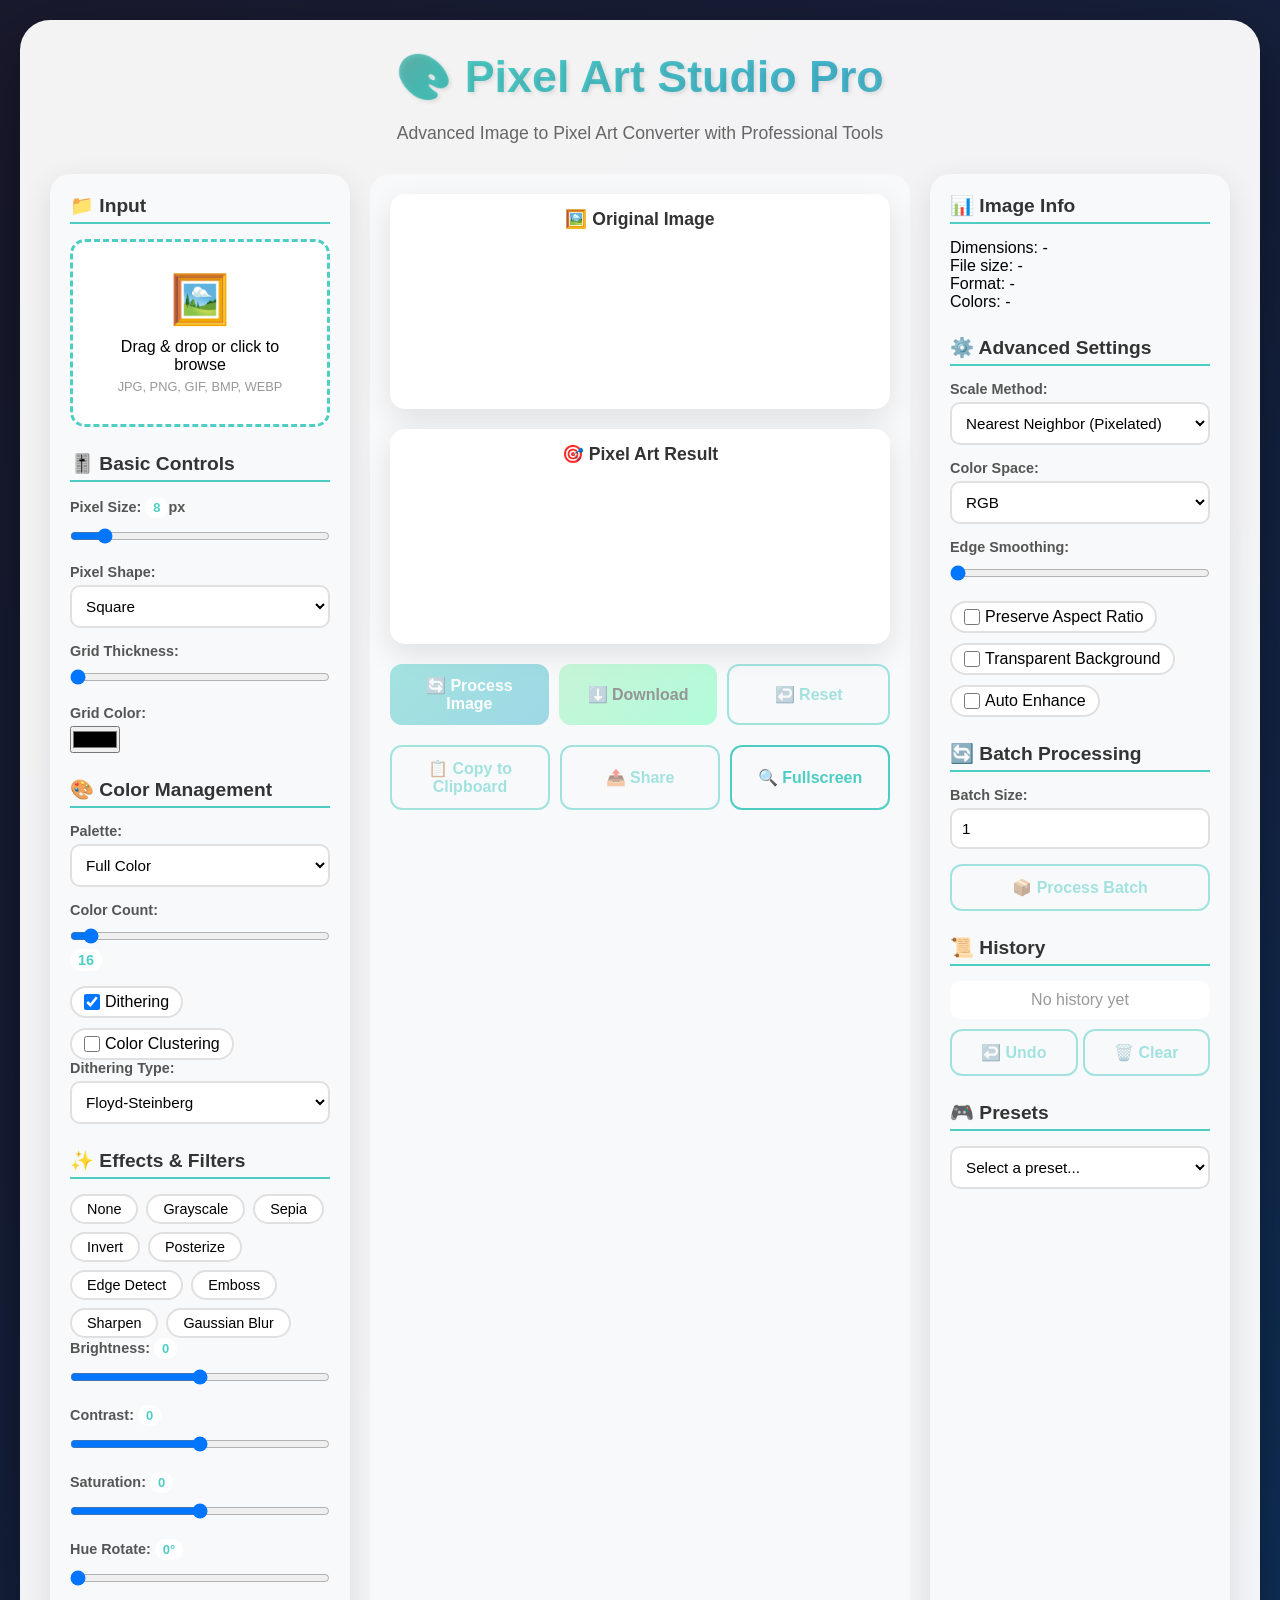
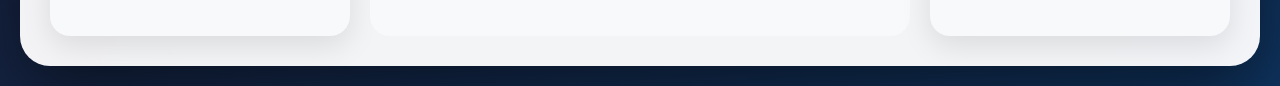
==== index.html @ b27c7f01 "Rename pixel-1.html to index.html" ====
<!DOCTYPE html>
<html lang="en">
<head>
    <meta charset="UTF-8">
    <meta name="viewport" content="width=device-width, initial-scale=1.0">
    <title>Pixel Art Studio Pro</title>
    <style>
        * {
            box-sizing: border-box;
            margin: 0;
            padding: 0;
        }

        body {
            font-family: 'Segoe UI', Tahoma, Geneva, Verdana, sans-serif;
            background: linear-gradient(135deg, #1a1a2e 0%, #16213e 50%, #0f3460 100%);
            min-height: 100vh;
            display: flex;
            justify-content: center;
            align-items: center;
            padding: 20px;
        }

        .container {
            background: rgba(255, 255, 255, 0.95);
            border-radius: 30px;
            box-shadow: 0 25px 70px rgba(0,0,0,0.5);
            padding: 30px;
            max-width: 1400px;
            width: 100%;
            backdrop-filter: blur(10px);
        }

        h1 {
            text-align: center;
            margin-bottom: 20px;
            font-size: 2.8em;
            background: linear-gradient(135deg, #ff6b6b, #4ecdc4, #45b7d1, #96f0b6);
            -webkit-background-clip: text;
            -webkit-text-fill-color: transparent;
            text-shadow: 2px 2px 4px rgba(0,0,0,0.1);
        }

        .subtitle {
            text-align: center;
            color: #666;
            margin-bottom: 30px;
            font-size: 1.1em;
        }

        .main-grid {
            display: grid;
            grid-template-columns: 300px 1fr 300px;
            gap: 20px;
        }

        /* Sidebar Styles */
        .sidebar {
            background: #f8f9fa;
            border-radius: 20px;
            padding: 20px;
            box-shadow: 0 10px 30px rgba(0,0,0,0.1);
        }

        .sidebar h3 {
            color: #333;
            margin-bottom: 15px;
            font-size: 1.2em;
            border-bottom: 2px solid #4ecdc4;
            padding-bottom: 5px;
        }

        .tool-section {
            margin-bottom: 25px;
        }

        /* Upload Area */
        .upload-area {
            border: 3px dashed #4ecdc4;
            border-radius: 15px;
            padding: 30px 20px;
            text-align: center;
            cursor: pointer;
            transition: all 0.3s ease;
            background: white;
            margin-bottom: 20px;
        }

        .upload-area:hover {
            background: #e8f8f5;
            border-color: #45b7d1;
            transform: scale(1.02);
        }

        .upload-icon {
            font-size: 48px;
            margin-bottom: 10px;
        }

        /* Control Groups */
        .control-group {
            margin-bottom: 15px;
        }

        .control-group label {
            display: block;
            font-weight: 600;
            color: #555;
            margin-bottom: 5px;
            font-size: 0.9em;
        }

        .control-group input[type="range"] {
            width: 100%;
            margin: 5px 0;
        }

        .range-value {
            text-align: center;
            font-weight: 600;
            color: #4ecdc4;
            background: white;
            padding: 3px 8px;
            border-radius: 10px;
            display: inline-block;
            font-size: 0.9em;
        }

        .select-style, .input-style {
            width: 100%;
            padding: 10px;
            border: 2px solid #e0e0e0;
            border-radius: 10px;
            font-size: 0.95em;
            transition: all 0.3s ease;
            background: white;
        }

        .select-style:focus, .input-style:focus {
            outline: none;
            border-color: #4ecdc4;
            box-shadow: 0 0 0 3px rgba(78, 205, 196, 0.2);
        }

        /* Checkbox Group */
        .checkbox-group {
            display: flex;
            flex-wrap: wrap;
            gap: 10px;
            margin-top: 5px;
        }

        .checkbox-item {
            display: flex;
            align-items: center;
            gap: 5px;
            background: white;
            padding: 5px 12px;
            border-radius: 20px;
            border: 2px solid #e0e0e0;
            cursor: pointer;
            transition: all 0.3s ease;
        }

        .checkbox-item:hover {
            border-color: #4ecdc4;
            background: #e8f8f5;
        }

        .checkbox-item input[type="checkbox"] {
            width: 16px;
            height: 16px;
            cursor: pointer;
        }

        /* Color Grid */
        .color-grid {
            display: grid;
            grid-template-columns: repeat(4, 1fr);
            gap: 8px;
            margin-top: 10px;
        }

        .color-swatch {
            aspect-ratio: 1;
            border-radius: 8px;
            cursor: pointer;
            border: 2px solid transparent;
            transition: all 0.3s ease;
            position: relative;
        }

        .color-swatch:hover {
            transform: scale(1.1);
            border-color: #333;
        }

        .color-swatch.active {
            border-color: #ff6b6b;
            box-shadow: 0 0 0 2px white, 0 0 0 4px #ff6b6b;
        }

        .color-swatch .remove-color {
            position: absolute;
            top: -5px;
            right: -5px;
            width: 20px;
            height: 20px;
            background: #ff6b6b;
            color: white;
            border-radius: 50%;
            display: flex;
            align-items: center;
            justify-content: center;
            font-size: 12px;
            font-weight: bold;
            opacity: 0;
            transition: opacity 0.3s ease;
        }

        .color-swatch:hover .remove-color {
            opacity: 1;
        }

        /* Preview Area */
        .preview-area {
            background: #f8f9fa;
            border-radius: 20px;
            padding: 20px;
        }

        .canvas-container {
            background: white;
            border-radius: 15px;
            padding: 15px;
            box-shadow: 0 10px 30px rgba(0,0,0,0.1);
            margin-bottom: 20px;
            text-align: center;
        }

        .canvas-container h3 {
            color: #333;
            margin-bottom: 10px;
            font-size: 1.1em;
        }

        canvas {
            max-width: 100%;
            height: auto;
            image-rendering: pixelated;
            image-rendering: crisp-edges;
            border-radius: 8px;
        }

        /* Action Buttons */
        .action-buttons {
            display: flex;
            gap: 10px;
            margin-top: 20px;
            flex-wrap: wrap;
        }

        .btn {
            padding: 12px 20px;
            border: none;
            border-radius: 12px;
            font-size: 1em;
            font-weight: 600;
            cursor: pointer;
            transition: all 0.3s ease;
            display: inline-flex;
            align-items: center;
            justify-content: center;
            gap: 8px;
            flex: 1;
        }

        .btn-primary {
            background: linear-gradient(135deg, #4ecdc4, #45b7d1);
            color: white;
        }

        .btn-primary:hover {
            transform: translateY(-2px);
            box-shadow: 0 10px 20px rgba(78, 205, 196, 0.3);
        }

        .btn-secondary {
            background: linear-gradient(135deg, #ff6b6b, #ff8e8e);
            color: white;
        }

        .btn-secondary:hover {
            transform: translateY(-2px);
            box-shadow: 0 10px 20px rgba(255, 107, 107, 0.3);
        }

        .btn-success {
            background: linear-gradient(135deg, #96f0b6, #6bffb8);
            color: #333;
        }

        .btn-outline {
            background: transparent;
            border: 2px solid #4ecdc4;
            color: #4ecdc4;
        }

        .btn-outline:hover {
            background: #4ecdc4;
            color: white;
        }

        .btn:disabled {
            opacity: 0.5;
            cursor: not-allowed;
            transform: none;
        }

        /* Filter Chips */
        .filter-chips {
            display: flex;
            flex-wrap: wrap;
            gap: 8px;
            margin-top: 10px;
        }

        .filter-chip {
            padding: 5px 15px;
            background: white;
            border: 2px solid #e0e0e0;
            border-radius: 25px;
            font-size: 0.9em;
            cursor: pointer;
            transition: all 0.3s ease;
        }

        .filter-chip:hover {
            border-color: #4ecdc4;
            background: #e8f8f5;
        }

        .filter-chip.active {
            background: #4ecdc4;
            color: white;
            border-color: #4ecdc4;
        }

        /* History Panel */
        .history-panel {
            margin-top: 15px;
            max-height: 200px;
            overflow-y: auto;
            background: white;
            border-radius: 10px;
            padding: 10px;
        }

        .history-item {
            display: flex;
            align-items: center;
            gap: 10px;
            padding: 8px;
            border-bottom: 1px solid #eee;
            cursor: pointer;
            transition: background 0.3s ease;
        }

        .history-item:hover {
            background: #e8f8f5;
        }

        .history-thumb {
            width: 40px;
            height: 40px;
            image-rendering: pixelated;
            border-radius: 5px;
        }

        /* Export Modal */
        .modal {
            display: none;
            position: fixed;
            top: 0;
            left: 0;
            width: 100%;
            height: 100%;
            background: rgba(0,0,0,0.5);
            justify-content: center;
            align-items: center;
            z-index: 1000;
        }

        .modal.active {
            display: flex;
        }

        .modal-content {
            background: white;
            border-radius: 20px;
            padding: 30px;
            max-width: 500px;
            width: 90%;
        }

        .modal h2 {
            color: #333;
            margin-bottom: 20px;
        }

        .modal-options {
            display: flex;
            flex-direction: column;
            gap: 15px;
            margin-bottom: 20px;
        }

        /* Responsive Design */
        @media (max-width: 1200px) {
            .main-grid {
                grid-template-columns: 250px 1fr 250px;
            }
        }

        @media (max-width: 900px) {
            .main-grid {
                grid-template-columns: 1fr;
            }
        }

        /* Loading Spinner */
        .spinner {
            display: none;
            width: 40px;
            height: 40px;
            border: 4px solid #f3f3f3;
            border-top: 4px solid #4ecdc4;
            border-radius: 50%;
            animation: spin 1s linear infinite;
            margin: 20px auto;
        }

        @keyframes spin {
            0% { transform: rotate(0deg); }
            100% { transform: rotate(360deg); }
        }

        /* Tooltips */
        .tooltip {
            position: relative;
            display: inline-block;
        }

        .tooltip:hover::after {
            content: attr(data-tooltip);
            position: absolute;
            bottom: 100%;
            left: 50%;
            transform: translateX(-50%);
            background: #333;
            color: white;
            padding: 5px 10px;
            border-radius: 5px;
            font-size: 0.8em;
            white-space: nowrap;
            z-index: 10;
        }
    </style>
</head>
<body>
    <div class="container">
        <h1>🎨 Pixel Art Studio Pro</h1>
        <div class="subtitle">Advanced Image to Pixel Art Converter with Professional Tools</div>

        <div class="main-grid">
            <!-- Left Sidebar - Tools -->
            <div class="sidebar">
                <div class="tool-section">
                    <h3>📁 Input</h3>
                    <div class="upload-area" id="uploadArea">
                        <div class="upload-icon">🖼️</div>
                        <div>Drag & drop or click to browse</div>
                        <div style="font-size: 0.8em; color: #999; margin-top: 5px;">JPG, PNG, GIF, BMP, WEBP</div>
                        <input type="file" id="fileInput" class="file-input" accept="image/*" style="display: none;">
                    </div>
                </div>

                <div class="tool-section">
                    <h3>🎚️ Basic Controls</h3>
                    
                    <div class="control-group">
                        <label>Pixel Size: <span id="pixelSizeValue" class="range-value">8</span>px</label>
                        <input type="range" id="pixelSize" min="1" max="64" value="8">
                    </div>

                    <div class="control-group">
                        <label>Pixel Shape:</label>
                        <select id="pixelShape" class="select-style">
                            <option value="square">Square</option>
                            <option value="circle">Circle</option>
                            <option value="diamond">Diamond</option>
                            <option value="hexagon">Hexagon</option>
                        </select>
                    </div>

                    <div class="control-group">
                        <label>Grid Thickness:</label>
                        <input type="range" id="gridThickness" min="0" max="3" value="0" step="0.5">
                    </div>

                    <div class="control-group">
                        <label>Grid Color:</label>
                        <input type="color" id="gridColor" value="#000000">
                    </div>
                </div>

                <div class="tool-section">
                    <h3>🎨 Color Management</h3>
                    
                    <div class="control-group">
                        <label>Palette:</label>
                        <select id="palette" class="select-style">
                            <option value="full">Full Color</option>
                            <option value="nes">NES (54 colors)</option>
                            <option value="gameboy">Game Boy (4 colors)</option>
                            <option value="cga">CGA (16 colors)</option>
                            <option value="mono">Monochrome</option>
                            <option value="sega">Sega Master System (64 colors)</option>
                            <option value="apple2">Apple II (16 colors)</option>
                            <option value="commodore64">Commodore 64 (16 colors)</option>
                            <option value="zxs">ZX Spectrum (15 colors)</option>
                            <option value="custom">Custom Palette</option>
                        </select>
                    </div>

                    <div class="control-group" id="customPaletteSection" style="display: none;">
                        <label>Custom Colors:</label>
                        <div class="color-grid" id="customColorGrid"></div>
                        <div style="display: flex; gap: 5px; margin-top: 10px;">
                            <input type="color" id="newColor" value="#4ecdc4">
                            <button class="btn btn-outline" id="addColorBtn" style="padding: 5px 10px;">Add</button>
                        </div>
                    </div>

                    <div class="control-group">
                        <label>Color Count:</label>
                        <input type="range" id="colorCount" min="2" max="256" value="16">
                        <span id="colorCountValue" class="range-value">16</span>
                    </div>

                    <div class="checkbox-group">
                        <label class="checkbox-item">
                            <input type="checkbox" id="dithering" checked> Dithering
                        </label>
                        <label class="checkbox-item">
                            <input type="checkbox" id="colorClustering"> Color Clustering
                        </label>
                    </div>

                    <div class="control-group" id="ditheringTypeGroup">
                        <label>Dithering Type:</label>
                        <select id="ditheringType" class="select-style">
                            <option value="floyd">Floyd-Steinberg</option>
                            <option value="bayer">Bayer Matrix</option>
                            <option value="atkinson">Atkinson</option>
                            <option value="burkes">Burkes</option>
                            <option value="stucki">Stucki</option>
                            <option value="sierra">Sierra</option>
                            <option value="jarvis">Jarvis-Judice-Ninke</option>
                        </select>
                    </div>
                </div>

                <div class="tool-section">
                    <h3>✨ Effects & Filters</h3>
                    
                    <div class="filter-chips">
                        <span class="filter-chip" data-filter="none">None</span>
                        <span class="filter-chip" data-filter="grayscale">Grayscale</span>
                        <span class="filter-chip" data-filter="sepia">Sepia</span>
                        <span class="filter-chip" data-filter="invert">Invert</span>
                        <span class="filter-chip" data-filter="posterize">Posterize</span>
                        <span class="filter-chip" data-filter="edge">Edge Detect</span>
                        <span class="filter-chip" data-filter="emboss">Emboss</span>
                        <span class="filter-chip" data-filter="sharpen">Sharpen</span>
                        <span class="filter-chip" data-filter="blur">Gaussian Blur</span>
                    </div>

                    <div class="control-group">
                        <label>Brightness: <span id="brightnessValue" class="range-value">0</span></label>
                        <input type="range" id="brightness" min="-100" max="100" value="0">
                    </div>

                    <div class="control-group">
                        <label>Contrast: <span id="contrastValue" class="range-value">0</span></label>
                        <input type="range" id="contrast" min="-100" max="100" value="0">
                    </div>

                    <div class="control-group">
                        <label>Saturation: <span id="saturationValue" class="range-value">0</span></label>
                        <input type="range" id="saturation" min="-100" max="100" value="0">
                    </div>

                    <div class="control-group">
                        <label>Hue Rotate: <span id="hueValue" class="range-value">0°</span></label>
                        <input type="range" id="hue" min="0" max="360" value="0">
                    </div>
                </div>
            </div>

            <!-- Center - Preview Area -->
            <div class="preview-area">
                <div class="canvas-container">
                    <h3>🖼️ Original Image</h3>
                    <canvas id="originalCanvas"></canvas>
                </div>

                <div class="canvas-container">
                    <h3>🎯 Pixel Art Result</h3>
                    <canvas id="pixelCanvas"></canvas>
                    <div class="spinner" id="loadingSpinner"></div>
                </div>

                <div class="action-buttons">
                    <button class="btn btn-primary" id="processBtn" disabled>
                        🔄 Process Image
                    </button>
                    <button class="btn btn-success" id="downloadBtn" disabled>
                        ⬇️ Download
                    </button>
                    <button class="btn btn-outline" id="resetBtn" disabled>
                        ↩️ Reset
                    </button>
                </div>

                <div class="action-buttons">
                    <button class="btn btn-outline" id="copyBtn" disabled>
                        📋 Copy to Clipboard
                    </button>
                    <button class="btn btn-outline" id="shareBtn" disabled>
                        📤 Share
                    </button>
                    <button class="btn btn-outline" id="fullscreenBtn">
                        🔍 Fullscreen
                    </button>
                </div>
            </div>

            <!-- Right Sidebar - Advanced Tools -->
            <div class="sidebar">
                <div class="tool-section">
                    <h3>📊 Image Info</h3>
                    <div id="imageInfo">
                        <p>Dimensions: <span id="imgDimensions">-</span></p>
                        <p>File size: <span id="imgSize">-</span></p>
                        <p>Format: <span id="imgFormat">-</span></p>
                        <p>Colors: <span id="imgColors">-</span></p>
                    </div>
                </div>

                <div class="tool-section">
                    <h3>⚙️ Advanced Settings</h3>
                    
                    <div class="control-group">
                        <label>Scale Method:</label>
                        <select id="scaleMethod" class="select-style">
                            <option value="nearest">Nearest Neighbor (Pixelated)</option>
                            <option value="bilinear">Bilinear (Smooth)</option>
                            <option value="bicubic">Bicubic (Very Smooth)</option>
                        </select>
                    </div>

                    <div class="control-group">
                        <label>Color Space:</label>
                        <select id="colorSpace" class="select-style">
                            <option value="rgb">RGB</option>
                            <option value="hsl">HSL</option>
                            <option value="lab">LAB</option>
                            <option value="yuv">YUV</option>
                        </select>
                    </div>

                    <div class="control-group">
                        <label>Edge Smoothing:</label>
                        <input type="range" id="edgeSmoothing" min="0" max="100" value="0">
                    </div>

                    <div class="checkbox-group">
                        <label class="checkbox-item">
                            <input type="checkbox" id="preserveAspect"> Preserve Aspect Ratio
                        </label>
                        <label class="checkbox-item">
                            <input type="checkbox" id="transparentBg"> Transparent Background
                        </label>
                        <label class="checkbox-item">
                            <input type="checkbox" id="autoEnhance"> Auto Enhance
                        </label>
                    </div>
                </div>

                <div class="tool-section">
                    <h3>🔄 Batch Processing</h3>
                    <div class="control-group">
                        <label>Batch Size:</label>
                        <input type="number" id="batchSize" class="input-style" value="1" min="1" max="10">
                    </div>
                    <button class="btn btn-outline" id="batchBtn" style="width: 100%;" disabled>
                        📦 Process Batch
                    </button>
                </div>

                <div class="tool-section">
                    <h3>📜 History</h3>
                    <div class="history-panel" id="historyPanel">
                        <!-- History items will be added here -->
                        <div style="text-align: center; color: #999;">No history yet</div>
                    </div>
                    <div style="display: flex; gap: 5px; margin-top: 10px;">
                        <button class="btn btn-outline" id="undoBtn" disabled style="flex: 1;">↩️ Undo</button>
                        <button class="btn btn-outline" id="clearHistoryBtn" disabled style="flex: 1;">🗑️ Clear</button>
                    </div>
                </div>

                <div class="tool-section">
                    <h3>🎮 Presets</h3>
                    <select id="presets" class="select-style">
                        <option value="">Select a preset...</option>
                        <option value="8bit">8-bit Console</option>
                        <option value="16bit">16-bit Console</option>
                        <option value="gameboy">Game Boy</option>
                        <option value="nes">NES</option>
                        <option value="crt">CRT Monitor</option>
                        <option value="dotmatrix">Dot Matrix</option>
                        <option value="crossstitch">Cross Stitch</option>
                        <option value="minecraft">Minecraft Style</option>
                    </select>
                </div>
            </div>
        </div>
    </div>

    <!-- Export Modal -->
    <div class="modal" id="exportModal">
        <div class="modal-content">
            <h2>⬇️ Export Options</h2>
            <div class="modal-options">
                <label>
                    Format:
                    <select id="exportFormat" class="select-style">
                        <option value="png">PNG (lossless)</option>
                        <option value="jpg">JPEG (smaller file)</option>
                        <option value="webp">WebP (modern)</option>
                        <option value="bmp">BMP (uncompressed)</option>
                        <option value="gif">GIF (animated)</option>
                    </select>
                </label>
                <label>
                    Quality:
                    <input type="range" id="exportQuality" min="1" max="100" value="90">
                </label>
                <label>
                    Scale:
                    <input type="number" id="exportScale" min="1" max="10" value="1">
                </label>
                <label class="checkbox-item">
                    <input type="checkbox" id="exportTransparent"> Preserve Transparency
                </label>
            </div>
            <div class="action-buttons">
                <button class="btn btn-primary" id="confirmExport">Export</button>
                <button class="btn btn-outline" id="cancelExport">Cancel</button>
            </div>
        </div>
    </div>

    <script>
        class PixelArtStudioPro {
            constructor() {
                this.originalImage = null;
                this.originalCanvas = document.getElementById('originalCanvas');
                this.pixelCanvas = document.getElementById('pixelCanvas');
                this.originalCtx = this.originalCanvas.getContext('2d');
                this.pixelCtx = this.pixelCanvas.getContext('2d');
                this.history = [];
                this.currentHistoryIndex = -1;
                this.customPalette = [];
                
                this.initEventListeners();
                this.initPalettes();
                this.initFilters();
            }

            initPalettes() {
                this.palettes = {
                    full: null,
                    nes: [
                        [0,0,0], [255,255,255], [124,124,124], [0,0,252],
                        [0,0,188], [68,40,188], [148,0,132], [168,0,32],
                        [168,16,0], [136,20,0], [80,48,0], [0,120,0],
                        [0,104,0], [0,88,0], [0,64,88], [0,0,0],
                        [188,188,188], [0,120,248], [0,88,248], [104,68,252],
                        [216,0,204], [228,0,88], [248,56,0], [228,92,16],
                        [172,124,0], [0,184,0], [0,168,0], [0,168,68],
                        [0,136,136], [248,248,248], [60,188,252], [104,136,252],
                        [152,120,248], [248,120,248], [248,88,152], [248,120,88],
                        [252,160,68], [248,184,0], [184,248,24], [88,216,84],
                        [88,248,152], [0,232,216], [120,120,120], [252,252,252],
                        [164,228,252], [184,184,248], [216,184,248], [248,184,248],
                        [248,164,192], [240,208,176], [252,224,168], [248,216,120],
                        [216,248,120], [184,248,184], [184,248,216], [0,252,252],
                        [216,216,216]
                    ],
                    gameboy: [
                        [15,56,15], [48,98,48], [139,172,15], [155,188,15]
                    ],
                    cga: [
                        [0,0,0], [0,0,170], [0,170,0], [0,170,170],
                        [170,0,0], [170,0,170], [170,85,0], [170,170,170],
                        [85,85,85], [85,85,255], [85,255,85], [85,255,255],
                        [255,85,85], [255,85,255], [255,255,85], [255,255,255]
                    ],
                    mono: [
                        [0,0,0], [255,255,255]
                    ],
                    sega: this.generatePalette(64),
                    apple2: [
                        [0,0,0], [114,38,64], [64,51,127], [48,48,48],
                        [0,113,0], [0,104,167], [221,120,120], [255,255,255],
                        [96,78,189], [71,169,120], [191,87,0], [119,119,119],
                        [255,0,0], [0,255,0], [0,0,255], [255,255,0]
                    ],
                    commodore64: [
                        [0,0,0], [255,255,255], [136,0,0], [170,255,238],
                        [204,68,204], [0,204,85], [0,0,170], [238,238,119],
                        [221,136,85], [102,68,0], [255,119,119], [51,51,51],
                        [119,119,119], [170,255,102], [0,136,255], [187,187,187]
                    ],
                    zxs: [
                        [0,0,0], [0,0,215], [0,215,0], [0,215,215],
                        [215,0,0], [215,0,215], [215,215,0], [215,215,215],
                        [0,0,0], [0,0,255], [0,255,0], [0,255,255],
                        [255,0,0], [255,0,255], [255,255,0], [255,255,255]
                    ]
                };
            }

            generatePalette(count) {
                const palette = [];
                for (let i = 0; i < count; i++) {
                    const hue = (i / count) * 360;
                    const rgb = this.hslToRgb(hue / 360, 0.5, 0.5);
                    palette.push(rgb);
                }
                return palette;
            }

            hslToRgb(h, s, l) {
                let r, g, b;
                if (s === 0) {
                    r = g = b = l;
                } else {
                    const hue2rgb = (p, q, t) => {
                        if (t < 0) t += 1;
                        if (t > 1) t -= 1;
                        if (t < 1/6) return p + (q - p) * 6 * t;
                        if (t < 1/2) return q;
                        if (t < 2/3) return p + (q - p) * (2/3 - t) * 6;
                        return p;
                    };
                    const q = l < 0.5 ? l * (1 + s) : l + s - l * s;
                    const p = 2 * l - q;
                    r = hue2rgb(p, q, h + 1/3);
                    g = hue2rgb(p, q, h);
                    b = hue2rgb(p, q, h - 1/3);
                }
                return [Math.round(r * 255), Math.round(g * 255), Math.round(b * 255)];
            }

            initFilters() {
                this.filters = {
                    grayscale: (r, g, b) => {
                        const gray = 0.299 * r + 0.587 * g + 0.114 * b;
                        return [gray, gray, gray];
                    },
                    sepia: (r, g, b) => {
                        return [
                            Math.min(255, 0.393 * r + 0.769 * g + 0.189 * b),
                            Math.min(255, 0.349 * r + 0.686 * g + 0.168 * b),
                            Math.min(255, 0.272 * r + 0.534 * g + 0.131 * b)
                        ];
                    },
                    invert: (r, g, b) => [255 - r, 255 - g, 255 - b],
                    posterize: (r, g, b, levels = 4) => {
                        const step = 255 / (levels - 1);
                        return [
                            Math.round(Math.round(r / step) * step),
                            Math.round(Math.round(g / step) * step),
                            Math.round(Math.round(b / step) * step)
                        ];
                    }
                };
            }

            initEventListeners() {
                // Upload area
                const uploadArea = document.getElementById('uploadArea');
                const fileInput = document.getElementById('fileInput');
                
                uploadArea.addEventListener('click', () => fileInput.click());
                uploadArea.addEventListener('dragover', (e) => {
                    e.preventDefault();
                    uploadArea.style.background = '#e8f8f5';
                });
                uploadArea.addEventListener('dragleave', () => {
                    uploadArea.style.background = 'white';
                });
                uploadArea.addEventListener('drop', (e) => {
                    e.preventDefault();
                    uploadArea.style.background = 'white';
                    const file = e.dataTransfer.files[0];
                    if (file && file.type.startsWith('image/')) {
                        this.loadImage(file);
                    }
                });

                fileInput.addEventListener('change', (e) => {
                    if (e.target.files[0]) {
                        this.loadImage(e.target.files[0]);
                    }
                });

                // Controls
                document.getElementById('pixelSize').addEventListener('input', (e) => {
                    document.getElementById('pixelSizeValue').textContent = e.target.value;
                });

                document.getElementById('palette').addEventListener('change', (e) => {
                    const customSection = document.getElementById('customPaletteSection');
                    customSection.style.display = e.target.value === 'custom' ? 'block' : 'none';
                    if (e.target.value === 'custom') {
                        this.updateCustomColorGrid();
                    }
                });

                document.getElementById('colorCount').addEventListener('input', (e) => {
                    document.getElementById('colorCountValue').textContent = e.target.value;
                });

                // Filter chips
                document.querySelectorAll('.filter-chip').forEach(chip => {
                    chip.addEventListener('click', () => {
                        document.querySelectorAll('.filter-chip').forEach(c => c.classList.remove('active'));
                        chip.classList.add('active');
                        if (this.originalImage) {
                            this.processImage();
                        }
                    });
                });

                // Process button
                document.getElementById('processBtn').addEventListener('click', () => {
                    this.processImage();
                });

                // Download button
                document.getElementById('downloadBtn').addEventListener('click', () => {
                    document.getElementById('exportModal').classList.add('active');
                });

                // Reset button
                document.getElementById('resetBtn').addEventListener('click', () => {
                    this.resetToOriginal();
                });

                // Copy button
                document.getElementById('copyBtn').addEventListener('click', () => {
                    this.copyToClipboard();
                });

                // Share button
                document.getElementById('shareBtn').addEventListener('click', () => {
                    this.shareImage();
                });

                // Fullscreen button
                document.getElementById('fullscreenBtn').addEventListener('click', () => {
                    this.toggleFullscreen();
                });

                // Presets
                document.getElementById('presets').addEventListener('change', (e) => {
                    this.applyPreset(e.target.value);
                });

                // Custom color controls
                document.getElementById('addColorBtn').addEventListener('click', () => {
                    const color = document.getElementById('newColor').value;
                    const rgb = this.hexToRgb(color);
                    this.customPalette.push(rgb);
                    this.updateCustomColorGrid();
                });

                // Export modal
                document.getElementById('confirmExport').addEventListener('click', () => {
                    this.exportImage();
                    document.getElementById('exportModal').classList.remove('active');
                });

                document.getElementById('cancelExport').addEventListener('click', () => {
                    document.getElementById('exportModal').classList.remove('active');
                });

                // Undo/Redo
                document.getElementById('undoBtn').addEventListener('click', () => {
                    this.undo();
                });

                document.getElementById('clearHistoryBtn').addEventListener('click', () => {
                    this.clearHistory();
                });

                // Batch processing
                document.getElementById('batchBtn').addEventListener('click', () => {
                    this.batchProcess();
                });
            }

            loadImage(file) {
                const reader = new FileReader();
                reader.onload = (e) => {
                    const img = new Image();
                    img.onload = () => {
                        this.originalImage = img;
                        
                        // Set canvas size (max 800px)
                        let width = img.width;
                        let height = img.height;
                        const maxSize = 800;
                        
                        if (width > maxSize || height > maxSize) {
                            if (width > height) {
                                height = (height / width) * maxSize;
                                width = maxSize;
                            } else {
                                width = (width / height) * maxSize;
                                height = maxSize;
                            }
                        }
                        
                        this.originalCanvas.width = width;
                        this.originalCanvas.height = height;
                        this.pixelCanvas.width = width;
                        this.pixelCanvas.height = height;
                        
                        this.originalCtx.drawImage(img, 0, 0, width, height);
                        
                        // Update image info
                        this.updateImageInfo(file);
                        
                        // Enable buttons
                        document.getElementById('processBtn').disabled = false;
                        document.getElementById('resetBtn').disabled = false;
                        
                        // Process automatically
                        this.processImage();
                        
                        // Add to history
                        this.addToHistory();
                    };
                    img.src = e.target.result;
                };
                reader.readAsDataURL(file);
            }

            updateImageInfo(file) {
                document.getElementById('imgDimensions').textContent = 
                    `${this.originalImage.width} x ${this.originalImage.height}`;
                document.getElementById('imgSize').textContent = 
                    (file.size / 1024).toFixed(2) + ' KB';
                document.getElementById('imgFormat').textContent = 
                    file.type.split('/')[1].toUpperCase();
                
                // Count colors (simplified)
                const imageData = this.originalCtx.getImageData(0, 0, 
                    this.originalCanvas.width, this.originalCanvas.height);
                const colors = new Set();
                for (let i = 0; i < imageData.data.length; i += 4) {
                    const key = `${imageData.data[i]},${imageData.data[i+1]},${imageData.data[i+2]}`;
                    colors.add(key);
                }
                document.getElementById('imgColors').textContent = colors.size;
            }

            processImage() {
                if (!this.originalImage) return;

                // Show loading spinner
                document.getElementById('loadingSpinner').style.display = 'block';
                
                // Use setTimeout to allow UI to update
                setTimeout(() => {
                    const pixelSize = parseInt(document.getElementById('pixelSize').value);
                    const palette = document.getElementById('palette').value;
                    const useDithering = document.getElementById('dithering').checked;
                    const ditheringType = document.getElementById('ditheringType').value;
                    const pixelShape = document.getElementById('pixelShape').value;
                    const brightness = parseInt(document.getElementById('brightness').value);
                    const contrast = parseInt(document.getElementById('contrast').value);
                    const saturation = parseInt(document.getElementById('saturation').value);
                    const hue = parseInt(document.getElementById('hue').value);
                    
                    // Get active filter
                    const activeFilter = document.querySelector('.filter-chip.active')?.dataset.filter || 'none';
                    
                    // Create small canvas for pixelation
                    const smallCanvas = document.createElement('canvas');
                    const smallCtx = smallCanvas.getContext('2d');
                    
                    const pixelWidth = Math.max(1, Math.floor(this.originalCanvas.width / pixelSize));
                    const pixelHeight = Math.max(1, Math.floor(this.originalCanvas.height / pixelSize));
                    
                    smallCanvas.width = pixelWidth;
                    smallCanvas.height = pixelHeight;
                    
                    // Draw downscaled version
                    smallCtx.drawImage(this.originalCanvas, 0, 0, pixelWidth, pixelHeight);
                    
                    // Get pixel data
                    let imageData = smallCtx.getImageData(0, 0, pixelWidth, pixelHeight);
                    let data = imageData.data;
                    
                    // Apply color adjustments
                    this.applyColorAdjustments(data, {brightness, contrast, saturation, hue});
                    
                    // Apply filter
                    if (activeFilter !== 'none' && this.filters[activeFilter]) {
                        this.applyFilter(data, activeFilter);
                    }
                    
                    // Apply palette and dithering
                    if (palette !== 'full' && this.palettes[palette]) {
                        const paletteColors = this.palettes[palette];
                        
                        if (useDithering) {
                            this.applyDithering(data, pixelWidth, pixelHeight, paletteColors, ditheringType);
                        } else {
                            this.applyPalette(data, paletteColors);
                        }
                    }
                    
                    // Put processed data back
                    smallCtx.putImageData(imageData, 0, 0);
                    
                    // Draw pixelated version with shape effects
                    this.pixelCtx.clearRect(0, 0, this.pixelCanvas.width, this.pixelCanvas.height);
                    
                    if (pixelShape === 'square') {
                        // Simple nearest neighbor scaling
                        this.pixelCtx.imageSmoothingEnabled = false;
                        this.pixelCtx.drawImage(smallCanvas, 0, 0, 
                            this.pixelCanvas.width, this.pixelCanvas.height);
                    } else {
                        // Draw custom shaped pixels
                        this.drawShapedPixels(smallCanvas, pixelShape);
                    }
                    
                    // Draw grid if enabled
                    this.drawGrid();
                    
                    // Hide loading spinner
                    document.getElementById('loadingSpinner').style.display = 'none';
                    
                    // Enable download button
                    document.getElementById('downloadBtn').disabled = false;
                    document.getElementById('copyBtn').disabled = false;
                    document.getElementById('shareBtn').disabled = false;
                    
                    // Add to history
                    this.addToHistory();
                }, 50);
            }

            applyColorAdjustments(data, adjustments) {
                for (let i = 0; i < data.length; i += 4) {
                    // Brightness
                    if (adjustments.brightness !== 0) {
                        data[i] = Math.min(255, Math.max(0, data[i] + adjustments.brightness * 2.55));
                        data[i+1] = Math.min(255, Math.max(0, data[i+1] + adjustments.brightness * 2.55));
                        data[i+2] = Math.min(255, Math.max(0, data[i+2] + adjustments.brightness * 2.55));
                    }
                    
                    // Contrast
                    if (adjustments.contrast !== 0) {
                        const factor = (259 * (adjustments.contrast + 255)) / (255 * (259 - adjustments.contrast));
                        data[i] = Math.min(255, Math.max(0, factor * (data[i] - 128) + 128));
                        data[i+1] = Math.min(255, Math.max(0, factor * (data[i+1] - 128) + 128));
                        data[i+2] = Math.min(255, Math.max(0, factor * (data[i+2] - 128) + 128));
                    }
                    
                    // Saturation
                    if (adjustments.saturation !== 0) {
                        const gray = 0.299 * data[i] + 0.587 * data[i+1] + 0.114 * data[i+2];
                        const factor = 1 + adjustments.saturation / 100;
                        data[i] = Math.min(255, Math.max(0, gray + factor * (data[i] - gray)));
                        data[i+1] = Math.min(255, Math.max(0, gray + factor * (data[i+1] - gray)));
                        data[i+2] = Math.min(255, Math.max(0, gray + factor * (data[i+2] - gray)));
                    }
                    
                    // Hue rotation (simplified)
                    if (adjustments.hue > 0) {
                        const [r, g, b] = this.rotateHue(data[i], data[i+1], data[i+2], adjustments.hue);
                        data[i] = r;
                        data[i+1] = g;
                        data[i+2] = b;
                    }
                }
            }

            rotateHue(r, g, b, angle) {
                // Convert to HSL, rotate hue, convert back
                const rNorm = r / 255;
                const gNorm = g / 255;
                const bNorm = b / 255;
                
                const max = Math.max(rNorm, gNorm, bNorm);
                const min = Math.min(rNorm, gNorm, bNorm);
                let h, s, l = (max + min) / 2;
                
                if (max === min) {
                    h = s = 0;
                } else {
                    const d = max - min;
                    s = l > 0.5 ? d / (2 - max - min) : d / (max + min);
                    
                    switch (max) {
                        case rNorm: h = (gNorm - bNorm) / d + (gNorm < bNorm ? 6 : 0); break;
                        case gNorm: h = (bNorm - rNorm) / d + 2; break;
                        case bNorm: h = (rNorm - gNorm) / d + 4; break;
                    }
                    h /= 6;
                }
                
                // Rotate hue
                h = (h + angle / 360) % 1;
                
                // Convert back to RGB
                let rgb;
                if (s === 0) {
                    rgb = [l, l, l];
                } else {
                    const hue2rgb = (p, q, t) => {
                        if (t < 0) t += 1;
                        if (t > 1) t -= 1;
                        if (t < 1/6) return p + (q - p) * 6 * t;
                        if (t < 1/2) return q;
                        if (t < 2/3) return p + (q - p) * (2/3 - t) * 6;
                        return p;
                    };
                    
                    const q = l < 0.5 ? l * (1 + s) : l + s - l * s;
                    const p = 2 * l - q;
                    
                    rgb = [
                        hue2rgb(p, q, h + 1/3),
                        hue2rgb(p, q, h),
                        hue2rgb(p, q, h - 1/3)
                    ];
                }
                
                return [
                    Math.round(rgb[0] * 255),
                    Math.round(rgb[1] * 255),
                    Math.round(rgb[2] * 255)
                ];
            }

            applyFilter(data, filter) {
                for (let i = 0; i < data.length; i += 4) {
                    const [r, g, b] = this.filters[filter](data[i], data[i+1], data[i+2]);
                    data[i] = r;
                    data[i+1] = g;
                    data[i+2] = b;
                }
            }

            applyPalette(data, palette) {
                for (let i = 0; i < data.length; i += 4) {
                    const r = data[i];
                    const g = data[i+1];
                    const b = data[i+2];
                    
                    let minDistance = Infinity;
                    let bestColor = [r, g, b];
                    
                    for (const color of palette) {
                        const distance = Math.pow(r - color[0], 2) + 
                                       Math.pow(g - color[1], 2) + 
                                       Math.pow(b - color[2], 2);
                        if (distance < minDistance) {
                            minDistance = distance;
                            bestColor = color;
                        }
                    }
                    
                    data[i] = bestColor[0];
                    data[i+1] = bestColor[1];
                    data[i+2] = bestColor[2];
                }
            }

            applyDithering(data, width, height, palette, type) {
                switch(type) {
                    case 'floyd':
                        this.applyFloydSteinberg(data, width, height, palette);
                        break;
                    case 'bayer':
                        this.applyBayerDithering(data, width, height, palette);
                        break;
                    case 'atkinson':
                        this.applyAtkinsonDithering(data, width, height, palette);
                        break;
                    case 'burkes':
                        this.applyBurkesDithering(data, width, height, palette);
                        break;
                    case 'stucki':
                        this.applyStuckiDithering(data, width, height, palette);
                        break;
                    case 'sierra':
                        this.applySierraDithering(data, width, height, palette);
                        break;
                    case 'jarvis':
                        this.applyJarvisDithering(data, width, height, palette);
                        break;
                }
            }

            applyFloydSteinberg(data, width, height, palette) {
                const error = new Array(data.length).fill(0);
                
                for (let y = 0; y < height; y++) {
                    for (let x = 0; x < width; x++) {
                        const i = (y * width + x) * 4;
                        
                        const r = Math.min(255, Math.max(0, data[i] + error[i]));
                        const g = Math.min(255, Math.max(0, data[i+1] + error[i+1]));
                        const b = Math.min(255, Math.max(0, data[i+2] + error[i+2]));
                        
                        // Find closest palette color
                        let minDistance = Infinity;
                        let newR = r, newG = g, newB = b;
                        
                        for (const color of palette) {
                            const distance = Math.pow(r - color[0], 2) + 
                                           Math.pow(g - color[1], 2) + 
                                           Math.pow(b - color[2], 2);
                            if (distance < minDistance) {
                                minDistance = distance;
                                newR = color[0];
                                newG = color[1];
                                newB = color[2];
                            }
                        }
                        
                        const errorR = r - newR;
                        const errorG = g - newG;
                        const errorB = b - newB;
                        
                        data[i] = newR;
                        data[i+1] = newG;
                        data[i+2] = newB;
                        
                        // Distribute error
                        if (x + 1 < width) {
                            this.addError(error, i + 4, errorR, errorG, errorB, 7/16);
                        }
                        if (y + 1 < height) {
                            if (x > 0) {
                                this.addError(error, i + width * 4 - 4, errorR, errorG, errorB, 3/16);
                            }
                            this.addError(error, i + width * 4, errorR, errorG, errorB, 5/16);
                            if (x + 1 < width) {
                                this.addError(error, i + width * 4 + 4, errorR, errorG, errorB, 1/16);
                            }
                        }
                    }
                }
            }

            applyBayerDithering(data, width, height, palette) {
                const bayerMatrix = [
                    [0, 8, 2, 10],
                    [12, 4, 14, 6],
                    [3, 11, 1, 9],
                    [15, 7, 13, 5]
                ];
                
                for (let y = 0; y < height; y++) {
                    for (let x = 0; x < width; x++) {
                        const i = (y * width + x) * 4;
                        const threshold = (bayerMatrix[y % 4][x % 4] / 16) * 255;
                        
                        const r = data[i];
                        const g = data[i+1];
                        const b = data[i+2];
                        
                        // Find two closest colors
                        let distances = [];
                        for (const color of palette) {
                            const distance = Math.pow(r - color[0], 2) + 
                                           Math.pow(g - color[1], 2) + 
                                           Math.pow(b - color[2], 2);
                            distances.push({color, distance});
                        }
                        distances.sort((a, b) => a.distance - b.distance);
                        
                        const color1 = distances[0].color;
                        const color2 = distances[1]?.color || color1;
                        
                        const blend = (r + g + b) / 3;
                        const color = blend < threshold ? color1 : color2;
                        
                        data[i] = color[0];
                        data[i+1] = color[1];
                        data[i+2] = color[2];
                    }
                }
            }

            applyAtkinsonDithering(data, width, height, palette) {
                const error = new Array(data.length).fill(0);
                
                for (let y = 0; y < height; y++) {
                    for (let x = 0; x < width; x++) {
                        const i = (y * width + x) * 4;
                        
                        const r = Math.min(255, Math.max(0, data[i] + error[i]));
                        const g = Math.min(255, Math.max(0, data[i+1] + error[i+1]));
                        const b = Math.min(255, Math.max(0, data[i+2] + error[i+2]));
                        
                        // Find closest palette color
                        let minDistance = Infinity;
                        let newR = r, newG = g, newB = b;
                        
                        for (const color of palette) {
                            const distance = Math.pow(r - color[0], 2) + 
                                           Math.pow(g - color[1], 2) + 
                                           Math.pow(b - color[2], 2);
                            if (distance < minDistance) {
                                minDistance = distance;
                                newR = color[0];
                                newG = color[1];
                                newB = color[2];
                            }
                        }
                        
                        const errorR = (r - newR) / 8;
                        const errorG = (g - newG) / 8;
                        const errorB = (b - newB) / 8;
                        
                        data[i] = newR;
                        data[i+1] = newG;
                        data[i+2] = newB;
                        
                        // Atkinson distributes to 6 neighboring pixels
                        const positions = [
                            [1, 0], [2, 0],
                            [-1, 1], [0, 1], [1, 1],
                            [0, 2]
                        ];
                        
                        for (const [dx, dy] of positions) {
                            const nx = x + dx;
                            const ny = y + dy;
                            if (nx >= 0 && nx < width && ny >= 0 && ny < height) {
                                const ni = (ny * width + nx) * 4;
                                error[ni] += errorR;
                                error[ni+1] += errorG;
                                error[ni+2] += errorB;
                            }
                        }
                    }
                }
            }

            applyBurkesDithering(data, width, height, palette) {
                // Similar to Floyd-Steinberg but with different error distribution
                const error = new Array(data.length).fill(0);
                
                for (let y = 0; y < height; y++) {
                    for (let x = 0; x < width; x++) {
                        const i = (y * width + x) * 4;
                        
                        const r = Math.min(255, Math.max(0, data[i] + error[i]));
                        const g = Math.min(255, Math.max(0, data[i+1] + error[i+1]));
                        const b = Math.min(255, Math.max(0, data[i+2] + error[i+2]));
                        
                        // Find closest palette color
                        let minDistance = Infinity;
                        let newR = r, newG = g, newB = b;
                        
                        for (const color of palette) {
                            const distance = Math.pow(r - color[0], 2) + 
                                           Math.pow(g - color[1], 2) + 
                                           Math.pow(b - color[2], 2);
                            if (distance < minDistance) {
                                minDistance = distance;
                                newR = color[0];
                                newG = color[1];
                                newB = color[2];
                            }
                        }
                        
                        const errorR = r - newR;
                        const errorG = g - newG;
                        const errorB = b - newB;
                        
                        data[i] = newR;
                        data[i+1] = newG;
                        data[i+2] = newB;
                        
                        // Burkes distribution
                        if (x + 1 < width) {
                            this.addError(error, i + 4, errorR, errorG, errorB, 8/32);
                        }
                        if (x + 2 < width) {
                            this.addError(error, i + 8, errorR, errorG, errorB, 4/32);
                        }
                        if (y + 1 < height) {
                            if (x - 2 >= 0) {
                                this.addError(error, i + width * 4 - 8, errorR, errorG, errorB, 2/32);
                            }
                            if (x - 1 >= 0) {
                                this.addError(error, i + width * 4 - 4, errorR, errorG, errorB, 4/32);
                            }
                            this.addError(error, i + width * 4, errorR, errorG, errorB, 8/32);
                            if (x + 1 < width) {
                                this.addError(error, i + width * 4 + 4, errorR, errorG, errorB, 4/32);
                            }
                            if (x + 2 < width) {
                                this.addError(error, i + width * 4 + 8, errorR, errorG, errorB, 2/32);
                            }
                        }
                    }
                }
            }

            applyStuckiDithering(data, width, height, palette) {
                // Similar to Burkes but with different weights
                const error = new Array(data.length).fill(0);
                
                for (let y = 0; y < height; y++) {
                    for (let x = 0; x < width; x++) {
                        const i = (y * width + x) * 4;
                        
                        const r = Math.min(255, Math.max(0, data[i] + error[i]));
                        const g = Math.min(255, Math.max(0, data[i+1] + error[i+1]));
                        const b = Math.min(255, Math.max(0, data[i+2] + error[i+2]));
                        
                        // Find closest palette color
                        let minDistance = Infinity;
                        let newR = r, newG = g, newB = b;
                        
                        for (const color of palette) {
                            const distance = Math.pow(r - color[0], 2) + 
                                           Math.pow(g - color[1], 2) + 
                                           Math.pow(b - color[2], 2);
                            if (distance < minDistance) {
                                minDistance = distance;
                                newR = color[0];
                                newG = color[1];
                                newB = color[2];
                            }
                        }
                        
                        const errorR = r - newR;
                        const errorG = g - newG;
                        const errorB = b - newB;
                        
                        data[i] = newR;
                        data[i+1] = newG;
                        data[i+2] = newB;
                        
                        // Stucki distribution
                        const positions = [
                            [1, 0, 8], [2, 0, 4],
                            [-2, 1, 2], [-1, 1, 4], [0, 1, 8], [1, 1, 4], [2, 1, 2],
                            [-2, 2, 1], [-1, 2, 2], [0, 2, 4], [1, 2, 2], [2, 2, 1]
                        ];
                        
                        for (const [dx, dy, weight] of positions) {
                            const nx = x + dx;
                            const ny = y + dy;
                            if (nx >= 0 && nx < width && ny >= 0 && ny < height) {
                                const ni = (ny * width + nx) * 4;
                                error[ni] += errorR * weight / 42;
                                error[ni+1] += errorG * weight / 42;
                                error[ni+2] += errorB * weight / 42;
                            }
                        }
                    }
                }
            }

            applySierraDithering(data, width, height, palette) {
                // Sierra dithering algorithm
                const error = new Array(data.length).fill(0);
                
                for (let y = 0; y < height; y++) {
                    for (let x = 0; x < width; x++) {
                        const i = (y * width + x) * 4;
                        
                        const r = Math.min(255, Math.max(0, data[i] + error[i]));
                        const g = Math.min(255, Math.max(0, data[i+1] + error[i+1]));
                        const b = Math.min(255, Math.max(0, data[i+2] + error[i+2]));
                        
                        // Find closest palette color
                        let minDistance = Infinity;
                        let newR = r, newG = g, newB = b;
                        
                        for (const color of palette) {
                            const distance = Math.pow(r - color[0], 2) + 
                                           Math.pow(g - color[1], 2) + 
                                           Math.pow(b - color[2], 2);
                            if (distance < minDistance) {
                                minDistance = distance;
                                newR = color[0];
                                newG = color[1];
                                newB = color[2];
                            }
                        }
                        
                        const errorR = r - newR;
                        const errorG = g - newG;
                        const errorB = b - newB;
                        
                        data[i] = newR;
                        data[i+1] = newG;
                        data[i+2] = newB;
                        
                        // Sierra distribution
                        const positions = [
                            [1, 0, 5], [2, 0, 3],
                            [-2, 1, 2], [-1, 1, 4], [0, 1, 5], [1, 1, 4], [2, 1, 2],
                            [-1, 2, 2], [0, 2, 3], [1, 2, 2]
                        ];
                        
                        for (const [dx, dy, weight] of positions) {
                            const nx = x + dx;
                            const ny = y + dy;
                            if (nx >= 0 && nx < width && ny >= 0 && ny < height) {
                                const ni = (ny * width + nx) * 4;
                                error[ni] += errorR * weight / 32;
                                error[ni+1] += errorG * weight / 32;
                                error[ni+2] += errorB * weight / 32;
                            }
                        }
                    }
                }
            }

            applyJarvisDithering(data, width, height, palette) {
                // Jarvis, Judice, and Ninke dithering
                const error = new Array(data.length).fill(0);
                
                for (let y = 0; y < height; y++) {
                    for (let x = 0; x < width; x++) {
                        const i = (y * width + x) * 4;
                        
                        const r = Math.min(255, Math.max(0, data[i] + error[i]));
                        const g = Math.min(255, Math.max(0, data[i+1] + error[i+1]));
                        const b = Math.min(255, Math.max(0, data[i+2] + error[i+2]));
                        
                        // Find closest palette color
                        let minDistance = Infinity;
                        let newR = r, newG = g, newB = b;
                        
                        for (const color of palette) {
                            const distance = Math.pow(r - color[0], 2) + 
                                           Math.pow(g - color[1], 2) + 
                                           Math.pow(b - color[2], 2);
                            if (distance < minDistance) {
                                minDistance = distance;
                                newR = color[0];
                                newG = color[1];
                                newB = color[2];
                            }
                        }
                        
                        const errorR = r - newR;
                        const errorG = g - newG;
                        const errorB = b - newB;
                        
                        data[i] = newR;
                        data[i+1] = newG;
                        data[i+2] = newB;
                        
                        // Jarvis distribution
                        const positions = [
                            [1, 0, 7], [2, 0, 5],
                            [-2, 1, 3], [-1, 1, 5], [0, 1, 7], [1, 1, 5], [2, 1, 3],
                            [-2, 2, 1], [-1, 2, 3], [0, 2, 5], [1, 2, 3], [2, 2, 1]
                        ];
                        
                        for (const [dx, dy, weight] of positions) {
                            const nx = x + dx;
                            const ny = y + dy;
                            if (nx >= 0 && nx < width && ny >= 0 && ny < height) {
                                const ni = (ny * width + nx) * 4;
                                error[ni] += errorR * weight / 48;
                                error[ni+1] += errorG * weight / 48;
                                error[ni+2] += errorB * weight / 48;
                            }
                        }
                    }
                }
            }

            addError(error, index, errorR, errorG, errorB, factor) {
                error[index] += errorR * factor;
                error[index + 1] += errorG * factor;
                error[index + 2] += errorB * factor;
            }

            drawShapedPixels(smallCanvas, shape) {
                const smallCtx = smallCanvas.getContext('2d');
                const smallData = smallCtx.getImageData(0, 0, smallCanvas.width, smallCanvas.height);
                
                const pixelWidth = this.pixelCanvas.width / smallCanvas.width;
                const pixelHeight = this.pixelCanvas.height / smallCanvas.height;
                
                this.pixelCtx.fillStyle = document.getElementById('transparentBg').checked ? 'transparent' : 'white';
                this.pixelCtx.fillRect(0, 0, this.pixelCanvas.width, this.pixelCanvas.height);
                
                for (let y = 0; y < smallCanvas.height; y++) {
                    for (let x = 0; x < smallCanvas.width; x++) {
                        const i = (y * smallCanvas.width + x) * 4;
                        const r = smallData.data[i];
                        const g = smallData.data[i+1];
                        const b = smallData.data[i+2];
                        const a = smallData.data[i+3];
                        
                        if (a > 0) {
                            this.pixelCtx.fillStyle = `rgb(${r},${g},${b})`;
                            
                            const px = x * pixelWidth;
                            const py = y * pixelHeight;
                            const size = Math.min(pixelWidth, pixelHeight) * 0.9;
                            const offset = (Math.max(pixelWidth, pixelHeight) - size) / 2;
                            
                            switch(shape) {
                                case 'circle':
                                    this.pixelCtx.beginPath();
                                    this.pixelCtx.arc(px + pixelWidth/2, py + pixelHeight/2, size/2, 0, Math.PI * 2);
                                    this.pixelCtx.fill();
                                    break;
                                case 'diamond':
                                    this.pixelCtx.beginPath();
                                    this.pixelCtx.moveTo(px + pixelWidth/2, py + offset);
                                    this.pixelCtx.lineTo(px + pixelWidth - offset, py + pixelHeight/2);
                                    this.pixelCtx.lineTo(px + pixelWidth/2, py + pixelHeight - offset);
                                    this.pixelCtx.lineTo(px + offset, py + pixelHeight/2);
                                    this.pixelCtx.closePath();
                                    this.pixelCtx.fill();
                                    break;
                                case 'hexagon':
                                    this.drawHexagon(px + pixelWidth/2, py + pixelHeight/2, size/2);
                                    break;
                                default:
                                    this.pixelCtx.fillRect(px + offset, py + offset, size, size);
                            }
                        }
                    }
                }
            }

            drawHexagon(cx, cy, size) {
                this.pixelCtx.beginPath();
                for (let i = 0; i < 6; i++) {
                    const angle = i * Math.PI / 3;
                    const x = cx + size * Math.cos(angle);
                    const y = cy + size * Math.sin(angle);
                    if (i === 0) {
                        this.pixelCtx.moveTo(x, y);
                    } else {
                        this.pixelCtx.lineTo(x, y);
                    }
                }
                this.pixelCtx.closePath();
                this.pixelCtx.fill();
            }

            drawGrid() {
                const thickness = parseFloat(document.getElementById('gridThickness').value);
                if (thickness === 0) return;
                
                const gridColor = document.getElementById('gridColor').value;
                const pixelSize = parseInt(document.getElementById('pixelSize').value);
                
                this.pixelCtx.strokeStyle = gridColor;
                this.pixelCtx.lineWidth = thickness;
                
                // Draw vertical lines
                for (let x = 0; x <= this.pixelCanvas.width; x += pixelSize) {
                    this.pixelCtx.beginPath();
                    this.pixelCtx.moveTo(x, 0);
                    this.pixelCtx.lineTo(x, this.pixelCanvas.height);
                    this.pixelCtx.stroke();
                }
                
                // Draw horizontal lines
                for (let y = 0; y <= this.pixelCanvas.height; y += pixelSize) {
                    this.pixelCtx.beginPath();
                    this.pixelCtx.moveTo(0, y);
                    this.pixelCtx.lineTo(this.pixelCanvas.width, y);
                    this.pixelCtx.stroke();
                }
            }

            updateCustomColorGrid() {
                const grid = document.getElementById('customColorGrid');
                grid.innerHTML = '';
                
                this.customPalette.forEach((color, index) => {
                    const swatch = document.createElement('div');
                    swatch.className = 'color-swatch';
                    swatch.style.backgroundColor = `rgb(${color[0]},${color[1]},${color[2]})`;
                    swatch.innerHTML = `<span class="remove-color" data-index="${index}">×</span>`;
                    
                    swatch.querySelector('.remove-color').addEventListener('click', (e) => {
                        e.stopPropagation();
                        this.customPalette.splice(index, 1);
                        this.updateCustomColorGrid();
                    });
                    
                    grid.appendChild(swatch);
                });
            }

            hexToRgb(hex) {
                const result = /^#?([a-f\d]{2})([a-f\d]{2})([a-f\d]{2})$/i.exec(hex);
                return result ? [
                    parseInt(result[1], 16),
                    parseInt(result[2], 16),
                    parseInt(result[3], 16)
                ] : [0, 0, 0];
            }

            addToHistory() {
                // Save current state to history
                const imageData = this.pixelCtx.getImageData(0, 0, 
                    this.pixelCanvas.width, this.pixelCanvas.height);
                
                // Remove any future history if we're not at the end
                if (this.currentHistoryIndex < this.history.length - 1) {
                    this.history = this.history.slice(0, this.currentHistoryIndex + 1);
                }
                
                this.history.push(imageData);
                this.currentHistoryIndex++;
                
                // Update history panel
                this.updateHistoryPanel();
                document.getElementById('undoBtn').disabled = false;
            }

            undo() {
                if (this.currentHistoryIndex > 0) {
                    this.currentHistoryIndex--;
                    const imageData = this.history[this.currentHistoryIndex];
                    this.pixelCtx.putImageData(imageData, 0, 0);
                }
                document.getElementById('undoBtn').disabled = this.currentHistoryIndex === 0;
            }

            clearHistory() {
                this.history = [];
                this.currentHistoryIndex = -1;
                document.getElementById('undoBtn').disabled = true;
                this.updateHistoryPanel();
            }

            updateHistoryPanel() {
                const panel = document.getElementById('historyPanel');
                panel.innerHTML = '';
                
                if (this.history.length === 0) {
                    panel.innerHTML = '<div style="text-align: center; color: #999;">No history yet</div>';
                    return;
                }
                
                // Show last 5 items
                const start = Math.max(0, this.history.length - 5);
                for (let i = start; i < this.history.length; i++) {
                    const item = document.createElement('div');
                    item.className = 'history-item';
                    if (i === this.currentHistoryIndex) {
                        item.style.background = '#e8f8f5';
                    }
                    
                    // Create thumbnail canvas
                    const thumbCanvas = document.createElement('canvas');
                    thumbCanvas.width = 40;
                    thumbCanvas.height = 40;
                    const thumbCtx = thumbCanvas.getContext('2d');
                    thumbCtx.putImageData(this.history[i], 0, 0, 0, 0, 40, 40);
                    
                    item.innerHTML = `
                        <canvas class="history-thumb" width="40" height="40"></canvas>
                        <span>Version ${i + 1}</span>
                    `;
                    
                    const thumb = item.querySelector('canvas');
                    thumb.getContext('2d').putImageData(this.history[i], 0, 0, 0, 0, 40, 40);
                    
                    item.addEventListener('click', () => {
                        this.currentHistoryIndex = i;
                        this.pixelCtx.putImageData(this.history[i], 0, 0);
                        this.updateHistoryPanel();
                    });
                    
                    panel.appendChild(item);
                }
            }

            resetToOriginal() {
                if (this.originalImage) {
                    this.originalCtx.drawImage(this.originalImage, 0, 0, 
                        this.originalCanvas.width, this.originalCanvas.height);
                    this.processImage();
                }
            }

            async copyToClipboard() {
                try {
                    const blob = await new Promise(resolve => 
                        this.pixelCanvas.toBlob(resolve, 'image/png'));
                    await navigator.clipboard.write([
                        new ClipboardItem({
                            'image/png': blob
                        })
                    ]);
                    alert('Image copied to clipboard!');
                } catch (err) {
                    alert('Failed to copy image');
                }
            }

            async shareImage() {
                if (navigator.share) {
                    try {
                        const blob = await new Promise(resolve => 
                            this.pixelCanvas.toBlob(resolve, 'image/png'));
                        const file = new File([blob], 'pixel-art.png', { type: 'image/png' });
                        await navigator.share({
                            title: 'Pixel Art',
                            text: 'Check out my pixel art!',
                            files: [file]
                        });
                    } catch (err) {
                        alert('Sharing failed');
                    }
                } else {
                    alert('Web Share API not supported');
                }
            }

            toggleFullscreen() {
                const container = document.querySelector('.preview-area');
                if (!document.fullscreenElement) {
                    container.requestFullscreen();
                } else {
                    document.exitFullscreen();
                }
            }

            applyPreset(preset) {
                const presets = {
                    '8bit': () => {
                        document.getElementById('pixelSize').value = 8;
                        document.getElementById('palette').value = 'nes';
                        document.getElementById('dithering').checked = true;
                        document.getElementById('ditheringType').value = 'floyd';
                        document.getElementById('pixelShape').value = 'square';
                    },
                    '16bit': () => {
                        document.getElementById('pixelSize').value = 4;
                        document.getElementById('palette').value = 'sega';
                        document.getElementById('dithering').checked = true;
                        document.getElementById('ditheringType').value = 'bayer';
                    },
                    'gameboy': () => {
                        document.getElementById('pixelSize').value = 8;
                        document.getElementById('palette').value = 'gameboy';
                        document.getElementById('dithering').checked = true;
                        document.getElementById('ditheringType').value = 'atkinson';
                        document.getElementById('saturation').value = -100;
                    },
                    'nes': () => {
                        document.getElementById('pixelSize').value = 8;
                        document.getElementById('palette').value = 'nes';
                        document.getElementById('dithering').checked = true;
                        document.getElementById('ditheringType').value = 'floyd';
                    },
                    'crt': () => {
                        document.getElementById('pixelSize').value = 4;
                        document.getElementById('pixelShape').value = 'circle';
                        document.getElementById('dithering').checked = true;
                        document.getElementById('ditheringType').value = 'bayer';
                    },
                    'dotmatrix': () => {
                        document.getElementById('pixelSize').value = 6;
                        document.getElementById('pixelShape').value = 'circle';
                        document.getElementById('gridThickness').value = 1;
                        document.getElementById('dithering').checked = false;
                    },
                    'crossstitch': () => {
                        document.getElementById('pixelSize').value = 10;
                        document.getElementById('pixelShape').value = 'diamond';
                        document.getElementById('gridThickness').value = 0.5;
                        document.getElementById('palette').value = 'cga';
                    },
                    'minecraft': () => {
                        document.getElementById('pixelSize').value = 16;
                        document.getElementById('pixelShape').value = 'square';
                        document.getElementById('gridThickness').value = 1;
                        document.getElementById('gridColor').value = '#555555';
                    }
                };
                
                if (preset && presets[preset]) {
                    presets[preset]();
                    this.processImage();
                }
            }

            exportImage() {
                const format = document.getElementById('exportFormat').value;
                const quality = document.getElementById('exportQuality').value / 100;
                const scale = parseInt(document.getElementById('exportScale').value);
                const transparent = document.getElementById('exportTransparent').checked;
                
                if (scale !== 1) {
                    // Create scaled canvas
                    const scaledCanvas = document.createElement('canvas');
                    scaledCanvas.width = this.pixelCanvas.width * scale;
                    scaledCanvas.height = this.pixelCanvas.height * scale;
                    const scaledCtx = scaledCanvas.getContext('2d');
                    
                    // Scale with pixelated rendering
                    scaledCtx.imageSmoothingEnabled = false;
                    scaledCtx.drawImage(this.pixelCanvas, 0, 0, 
                        scaledCanvas.width, scaledCanvas.height);
                    
                    // Handle transparency
                    if (!transparent) {
                        const bgCanvas = document.createElement('canvas');
                        bgCanvas.width = scaledCanvas.width;
                        bgCanvas.height = scaledCanvas.height;
                        const bgCtx = bgCanvas.getContext('2d');
                        bgCtx.fillStyle = 'white';
                        bgCtx.fillRect(0, 0, bgCanvas.width, bgCanvas.height);
                        bgCtx.drawImage(scaledCanvas, 0, 0);
                        scaledCtx.drawImage(bgCanvas, 0, 0);
                    }
                    
                    // Download
                    const link = document.createElement('a');
                    link.download = `pixel-art.${format}`;
                    link.href = scaledCanvas.toDataURL(`image/${format}`, quality);
                    link.click();
                } else {
                    // Download original size
                    const link = document.createElement('a');
                    link.download = `pixel-art.${format}`;
                    link.href = this.pixelCanvas.toDataURL(`image/${format}`, quality);
                    link.click();
                }
            }

            batchProcess() {
                // Simulate batch processing
                const batchSize = parseInt(document.getElementById('batchSize').value);
                alert(`Processing ${batchSize} images... (Demo feature)`);
            }
        }

        // Initialize the app
        document.addEventListener('DOMContentLoaded', () => {
            new PixelArtStudioPro();
        });
    </script>
</body>
</html>
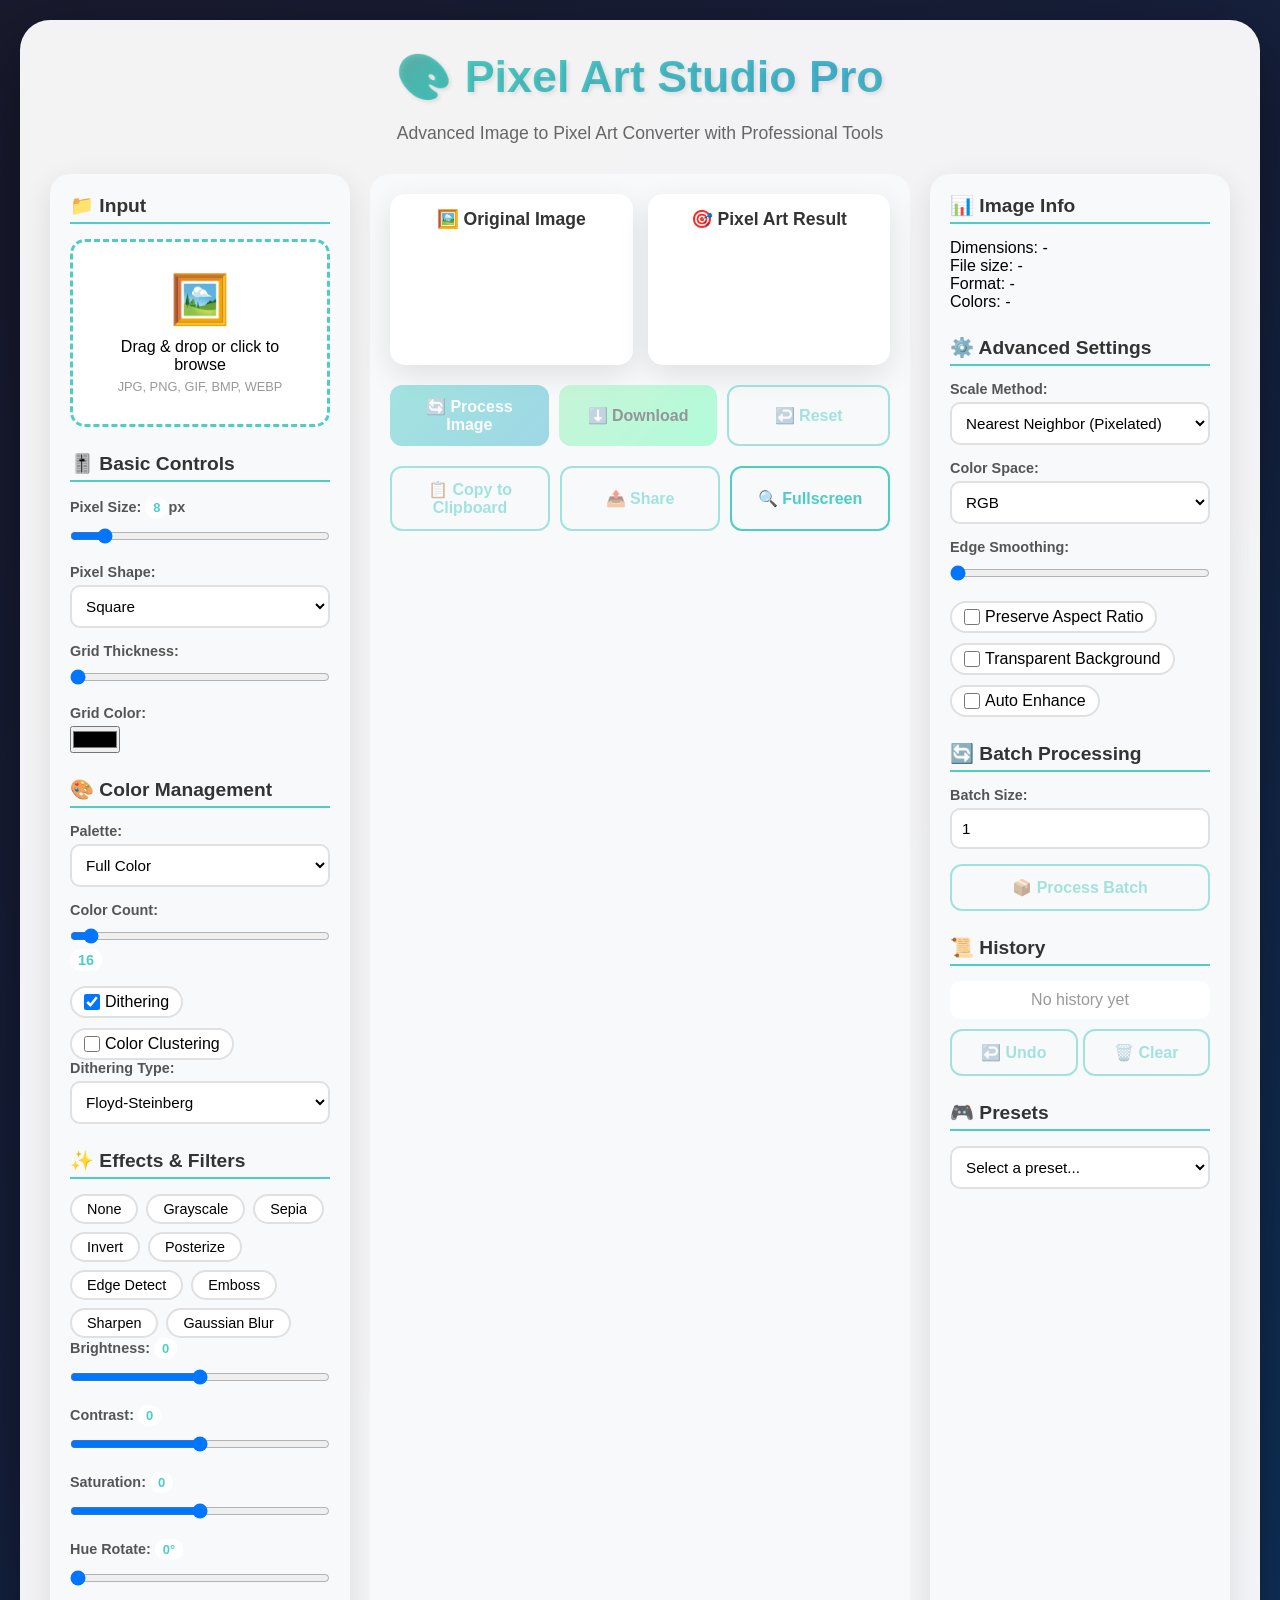
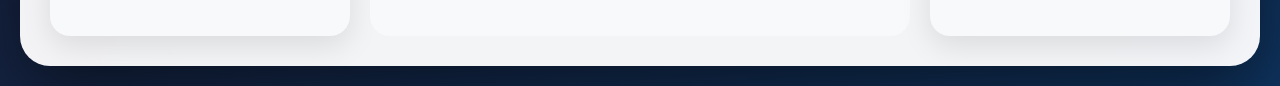
==== commit 592f0d59: "Add files via upload" ====
--- a/index.html
+++ b/index.html
@@ -4,468 +4,7 @@
     <meta charset="UTF-8">
     <meta name="viewport" content="width=device-width, initial-scale=1.0">
     <title>Pixel Art Studio Pro</title>
-    <style>
-        * {
-            box-sizing: border-box;
-            margin: 0;
-            padding: 0;
-        }
-
-        body {
-            font-family: 'Segoe UI', Tahoma, Geneva, Verdana, sans-serif;
-            background: linear-gradient(135deg, #1a1a2e 0%, #16213e 50%, #0f3460 100%);
-            min-height: 100vh;
-            display: flex;
-            justify-content: center;
-            align-items: center;
-            padding: 20px;
-        }
-
-        .container {
-            background: rgba(255, 255, 255, 0.95);
-            border-radius: 30px;
-            box-shadow: 0 25px 70px rgba(0,0,0,0.5);
-            padding: 30px;
-            max-width: 1400px;
-            width: 100%;
-            backdrop-filter: blur(10px);
-        }
-
-        h1 {
-            text-align: center;
-            margin-bottom: 20px;
-            font-size: 2.8em;
-            background: linear-gradient(135deg, #ff6b6b, #4ecdc4, #45b7d1, #96f0b6);
-            -webkit-background-clip: text;
-            -webkit-text-fill-color: transparent;
-            text-shadow: 2px 2px 4px rgba(0,0,0,0.1);
-        }
-
-        .subtitle {
-            text-align: center;
-            color: #666;
-            margin-bottom: 30px;
-            font-size: 1.1em;
-        }
-
-        .main-grid {
-            display: grid;
-            grid-template-columns: 300px 1fr 300px;
-            gap: 20px;
-        }
-
-        /* Sidebar Styles */
-        .sidebar {
-            background: #f8f9fa;
-            border-radius: 20px;
-            padding: 20px;
-            box-shadow: 0 10px 30px rgba(0,0,0,0.1);
-        }
-
-        .sidebar h3 {
-            color: #333;
-            margin-bottom: 15px;
-            font-size: 1.2em;
-            border-bottom: 2px solid #4ecdc4;
-            padding-bottom: 5px;
-        }
-
-        .tool-section {
-            margin-bottom: 25px;
-        }
-
-        /* Upload Area */
-        .upload-area {
-            border: 3px dashed #4ecdc4;
-            border-radius: 15px;
-            padding: 30px 20px;
-            text-align: center;
-            cursor: pointer;
-            transition: all 0.3s ease;
-            background: white;
-            margin-bottom: 20px;
-        }
-
-        .upload-area:hover {
-            background: #e8f8f5;
-            border-color: #45b7d1;
-            transform: scale(1.02);
-        }
-
-        .upload-icon {
-            font-size: 48px;
-            margin-bottom: 10px;
-        }
-
-        /* Control Groups */
-        .control-group {
-            margin-bottom: 15px;
-        }
-
-        .control-group label {
-            display: block;
-            font-weight: 600;
-            color: #555;
-            margin-bottom: 5px;
-            font-size: 0.9em;
-        }
-
-        .control-group input[type="range"] {
-            width: 100%;
-            margin: 5px 0;
-        }
-
-        .range-value {
-            text-align: center;
-            font-weight: 600;
-            color: #4ecdc4;
-            background: white;
-            padding: 3px 8px;
-            border-radius: 10px;
-            display: inline-block;
-            font-size: 0.9em;
-        }
-
-        .select-style, .input-style {
-            width: 100%;
-            padding: 10px;
-            border: 2px solid #e0e0e0;
-            border-radius: 10px;
-            font-size: 0.95em;
-            transition: all 0.3s ease;
-            background: white;
-        }
-
-        .select-style:focus, .input-style:focus {
-            outline: none;
-            border-color: #4ecdc4;
-            box-shadow: 0 0 0 3px rgba(78, 205, 196, 0.2);
-        }
-
-        /* Checkbox Group */
-        .checkbox-group {
-            display: flex;
-            flex-wrap: wrap;
-            gap: 10px;
-            margin-top: 5px;
-        }
-
-        .checkbox-item {
-            display: flex;
-            align-items: center;
-            gap: 5px;
-            background: white;
-            padding: 5px 12px;
-            border-radius: 20px;
-            border: 2px solid #e0e0e0;
-            cursor: pointer;
-            transition: all 0.3s ease;
-        }
-
-        .checkbox-item:hover {
-            border-color: #4ecdc4;
-            background: #e8f8f5;
-        }
-
-        .checkbox-item input[type="checkbox"] {
-            width: 16px;
-            height: 16px;
-            cursor: pointer;
-        }
-
-        /* Color Grid */
-        .color-grid {
-            display: grid;
-            grid-template-columns: repeat(4, 1fr);
-            gap: 8px;
-            margin-top: 10px;
-        }
-
-        .color-swatch {
-            aspect-ratio: 1;
-            border-radius: 8px;
-            cursor: pointer;
-            border: 2px solid transparent;
-            transition: all 0.3s ease;
-            position: relative;
-        }
-
-        .color-swatch:hover {
-            transform: scale(1.1);
-            border-color: #333;
-        }
-
-        .color-swatch.active {
-            border-color: #ff6b6b;
-            box-shadow: 0 0 0 2px white, 0 0 0 4px #ff6b6b;
-        }
-
-        .color-swatch .remove-color {
-            position: absolute;
-            top: -5px;
-            right: -5px;
-            width: 20px;
-            height: 20px;
-            background: #ff6b6b;
-            color: white;
-            border-radius: 50%;
-            display: flex;
-            align-items: center;
-            justify-content: center;
-            font-size: 12px;
-            font-weight: bold;
-            opacity: 0;
-            transition: opacity 0.3s ease;
-        }
-
-        .color-swatch:hover .remove-color {
-            opacity: 1;
-        }
-
-        /* Preview Area */
-        .preview-area {
-            background: #f8f9fa;
-            border-radius: 20px;
-            padding: 20px;
-        }
-
-        .canvas-container {
-            background: white;
-            border-radius: 15px;
-            padding: 15px;
-            box-shadow: 0 10px 30px rgba(0,0,0,0.1);
-            margin-bottom: 20px;
-            text-align: center;
-        }
-
-        .canvas-container h3 {
-            color: #333;
-            margin-bottom: 10px;
-            font-size: 1.1em;
-        }
-
-        canvas {
-            max-width: 100%;
-            height: auto;
-            image-rendering: pixelated;
-            image-rendering: crisp-edges;
-            border-radius: 8px;
-        }
-
-        /* Action Buttons */
-        .action-buttons {
-            display: flex;
-            gap: 10px;
-            margin-top: 20px;
-            flex-wrap: wrap;
-        }
-
-        .btn {
-            padding: 12px 20px;
-            border: none;
-            border-radius: 12px;
-            font-size: 1em;
-            font-weight: 600;
-            cursor: pointer;
-            transition: all 0.3s ease;
-            display: inline-flex;
-            align-items: center;
-            justify-content: center;
-            gap: 8px;
-            flex: 1;
-        }
-
-        .btn-primary {
-            background: linear-gradient(135deg, #4ecdc4, #45b7d1);
-            color: white;
-        }
-
-        .btn-primary:hover {
-            transform: translateY(-2px);
-            box-shadow: 0 10px 20px rgba(78, 205, 196, 0.3);
-        }
-
-        .btn-secondary {
-            background: linear-gradient(135deg, #ff6b6b, #ff8e8e);
-            color: white;
-        }
-
-        .btn-secondary:hover {
-            transform: translateY(-2px);
-            box-shadow: 0 10px 20px rgba(255, 107, 107, 0.3);
-        }
-
-        .btn-success {
-            background: linear-gradient(135deg, #96f0b6, #6bffb8);
-            color: #333;
-        }
-
-        .btn-outline {
-            background: transparent;
-            border: 2px solid #4ecdc4;
-            color: #4ecdc4;
-        }
-
-        .btn-outline:hover {
-            background: #4ecdc4;
-            color: white;
-        }
-
-        .btn:disabled {
-            opacity: 0.5;
-            cursor: not-allowed;
-            transform: none;
-        }
-
-        /* Filter Chips */
-        .filter-chips {
-            display: flex;
-            flex-wrap: wrap;
-            gap: 8px;
-            margin-top: 10px;
-        }
-
-        .filter-chip {
-            padding: 5px 15px;
-            background: white;
-            border: 2px solid #e0e0e0;
-            border-radius: 25px;
-            font-size: 0.9em;
-            cursor: pointer;
-            transition: all 0.3s ease;
-        }
-
-        .filter-chip:hover {
-            border-color: #4ecdc4;
-            background: #e8f8f5;
-        }
-
-        .filter-chip.active {
-            background: #4ecdc4;
-            color: white;
-            border-color: #4ecdc4;
-        }
-
-        /* History Panel */
-        .history-panel {
-            margin-top: 15px;
-            max-height: 200px;
-            overflow-y: auto;
-            background: white;
-            border-radius: 10px;
-            padding: 10px;
-        }
-
-        .history-item {
-            display: flex;
-            align-items: center;
-            gap: 10px;
-            padding: 8px;
-            border-bottom: 1px solid #eee;
-            cursor: pointer;
-            transition: background 0.3s ease;
-        }
-
-        .history-item:hover {
-            background: #e8f8f5;
-        }
-
-        .history-thumb {
-            width: 40px;
-            height: 40px;
-            image-rendering: pixelated;
-            border-radius: 5px;
-        }
-
-        /* Export Modal */
-        .modal {
-            display: none;
-            position: fixed;
-            top: 0;
-            left: 0;
-            width: 100%;
-            height: 100%;
-            background: rgba(0,0,0,0.5);
-            justify-content: center;
-            align-items: center;
-            z-index: 1000;
-        }
-
-        .modal.active {
-            display: flex;
-        }
-
-        .modal-content {
-            background: white;
-            border-radius: 20px;
-            padding: 30px;
-            max-width: 500px;
-            width: 90%;
-        }
-
-        .modal h2 {
-            color: #333;
-            margin-bottom: 20px;
-        }
-
-        .modal-options {
-            display: flex;
-            flex-direction: column;
-            gap: 15px;
-            margin-bottom: 20px;
-        }
-
-        /* Responsive Design */
-        @media (max-width: 1200px) {
-            .main-grid {
-                grid-template-columns: 250px 1fr 250px;
-            }
-        }
-
-        @media (max-width: 900px) {
-            .main-grid {
-                grid-template-columns: 1fr;
-            }
-        }
-
-        /* Loading Spinner */
-        .spinner {
-            display: none;
-            width: 40px;
-            height: 40px;
-            border: 4px solid #f3f3f3;
-            border-top: 4px solid #4ecdc4;
-            border-radius: 50%;
-            animation: spin 1s linear infinite;
-            margin: 20px auto;
-        }
-
-        @keyframes spin {
-            0% { transform: rotate(0deg); }
-            100% { transform: rotate(360deg); }
-        }
-
-        /* Tooltips */
-        .tooltip {
-            position: relative;
-            display: inline-block;
-        }
-
-        .tooltip:hover::after {
-            content: attr(data-tooltip);
-            position: absolute;
-            bottom: 100%;
-            left: 50%;
-            transform: translateX(-50%);
-            background: #333;
-            color: white;
-            padding: 5px 10px;
-            border-radius: 5px;
-            font-size: 0.8em;
-            white-space: nowrap;
-            z-index: 10;
-        }
-    </style>
+    <link rel="stylesheet" href="style.css">
 </head>
 <body>
     <div class="container">
@@ -610,15 +149,17 @@
 
             <!-- Center - Preview Area -->
             <div class="preview-area">
-                <div class="canvas-container">
-                    <h3>🖼️ Original Image</h3>
-                    <canvas id="originalCanvas"></canvas>
-                </div>
-
-                <div class="canvas-container">
-                    <h3>🎯 Pixel Art Result</h3>
-                    <canvas id="pixelCanvas"></canvas>
-                    <div class="spinner" id="loadingSpinner"></div>
+                <div class="canvas-row">
+                    <div class="canvas-container">
+                        <h3>🖼️ Original Image</h3>
+                        <canvas id="originalCanvas"></canvas>
+                    </div>
+
+                    <div class="canvas-container">
+                        <h3>🎯 Pixel Art Result</h3>
+                        <canvas id="pixelCanvas"></canvas>
+                        <div class="spinner" id="loadingSpinner"></div>
+                    </div>
                 </div>
 
                 <div class="action-buttons">
@@ -712,7 +253,6 @@
                 <div class="tool-section">
                     <h3>📜 History</h3>
                     <div class="history-panel" id="historyPanel">
-                        <!-- History items will be added here -->
                         <div style="text-align: center; color: #999;">No history yet</div>
                     </div>
                     <div style="display: flex; gap: 5px; margin-top: 10px;">
@@ -773,1321 +313,6 @@
         </div>
     </div>
 
-    <script>
-        class PixelArtStudioPro {
-            constructor() {
-                this.originalImage = null;
-                this.originalCanvas = document.getElementById('originalCanvas');
-                this.pixelCanvas = document.getElementById('pixelCanvas');
-                this.originalCtx = this.originalCanvas.getContext('2d');
-                this.pixelCtx = this.pixelCanvas.getContext('2d');
-                this.history = [];
-                this.currentHistoryIndex = -1;
-                this.customPalette = [];
-                
-                this.initEventListeners();
-                this.initPalettes();
-                this.initFilters();
-            }
-
-            initPalettes() {
-                this.palettes = {
-                    full: null,
-                    nes: [
-                        [0,0,0], [255,255,255], [124,124,124], [0,0,252],
-                        [0,0,188], [68,40,188], [148,0,132], [168,0,32],
-                        [168,16,0], [136,20,0], [80,48,0], [0,120,0],
-                        [0,104,0], [0,88,0], [0,64,88], [0,0,0],
-                        [188,188,188], [0,120,248], [0,88,248], [104,68,252],
-                        [216,0,204], [228,0,88], [248,56,0], [228,92,16],
-                        [172,124,0], [0,184,0], [0,168,0], [0,168,68],
-                        [0,136,136], [248,248,248], [60,188,252], [104,136,252],
-                        [152,120,248], [248,120,248], [248,88,152], [248,120,88],
-                        [252,160,68], [248,184,0], [184,248,24], [88,216,84],
-                        [88,248,152], [0,232,216], [120,120,120], [252,252,252],
-                        [164,228,252], [184,184,248], [216,184,248], [248,184,248],
-                        [248,164,192], [240,208,176], [252,224,168], [248,216,120],
-                        [216,248,120], [184,248,184], [184,248,216], [0,252,252],
-                        [216,216,216]
-                    ],
-                    gameboy: [
-                        [15,56,15], [48,98,48], [139,172,15], [155,188,15]
-                    ],
-                    cga: [
-                        [0,0,0], [0,0,170], [0,170,0], [0,170,170],
-                        [170,0,0], [170,0,170], [170,85,0], [170,170,170],
-                        [85,85,85], [85,85,255], [85,255,85], [85,255,255],
-                        [255,85,85], [255,85,255], [255,255,85], [255,255,255]
-                    ],
-                    mono: [
-                        [0,0,0], [255,255,255]
-                    ],
-                    sega: this.generatePalette(64),
-                    apple2: [
-                        [0,0,0], [114,38,64], [64,51,127], [48,48,48],
-                        [0,113,0], [0,104,167], [221,120,120], [255,255,255],
-                        [96,78,189], [71,169,120], [191,87,0], [119,119,119],
-                        [255,0,0], [0,255,0], [0,0,255], [255,255,0]
-                    ],
-                    commodore64: [
-                        [0,0,0], [255,255,255], [136,0,0], [170,255,238],
-                        [204,68,204], [0,204,85], [0,0,170], [238,238,119],
-                        [221,136,85], [102,68,0], [255,119,119], [51,51,51],
-                        [119,119,119], [170,255,102], [0,136,255], [187,187,187]
-                    ],
-                    zxs: [
-                        [0,0,0], [0,0,215], [0,215,0], [0,215,215],
-                        [215,0,0], [215,0,215], [215,215,0], [215,215,215],
-                        [0,0,0], [0,0,255], [0,255,0], [0,255,255],
-                        [255,0,0], [255,0,255], [255,255,0], [255,255,255]
-                    ]
-                };
-            }
-
-            generatePalette(count) {
-                const palette = [];
-                for (let i = 0; i < count; i++) {
-                    const hue = (i / count) * 360;
-                    const rgb = this.hslToRgb(hue / 360, 0.5, 0.5);
-                    palette.push(rgb);
-                }
-                return palette;
-            }
-
-            hslToRgb(h, s, l) {
-                let r, g, b;
-                if (s === 0) {
-                    r = g = b = l;
-                } else {
-                    const hue2rgb = (p, q, t) => {
-                        if (t < 0) t += 1;
-                        if (t > 1) t -= 1;
-                        if (t < 1/6) return p + (q - p) * 6 * t;
-                        if (t < 1/2) return q;
-                        if (t < 2/3) return p + (q - p) * (2/3 - t) * 6;
-                        return p;
-                    };
-                    const q = l < 0.5 ? l * (1 + s) : l + s - l * s;
-                    const p = 2 * l - q;
-                    r = hue2rgb(p, q, h + 1/3);
-                    g = hue2rgb(p, q, h);
-                    b = hue2rgb(p, q, h - 1/3);
-                }
-                return [Math.round(r * 255), Math.round(g * 255), Math.round(b * 255)];
-            }
-
-            initFilters() {
-                this.filters = {
-                    grayscale: (r, g, b) => {
-                        const gray = 0.299 * r + 0.587 * g + 0.114 * b;
-                        return [gray, gray, gray];
-                    },
-                    sepia: (r, g, b) => {
-                        return [
-                            Math.min(255, 0.393 * r + 0.769 * g + 0.189 * b),
-                            Math.min(255, 0.349 * r + 0.686 * g + 0.168 * b),
-                            Math.min(255, 0.272 * r + 0.534 * g + 0.131 * b)
-                        ];
-                    },
-                    invert: (r, g, b) => [255 - r, 255 - g, 255 - b],
-                    posterize: (r, g, b, levels = 4) => {
-                        const step = 255 / (levels - 1);
-                        return [
-                            Math.round(Math.round(r / step) * step),
-                            Math.round(Math.round(g / step) * step),
-                            Math.round(Math.round(b / step) * step)
-                        ];
-                    }
-                };
-            }
-
-            initEventListeners() {
-                // Upload area
-                const uploadArea = document.getElementById('uploadArea');
-                const fileInput = document.getElementById('fileInput');
-                
-                uploadArea.addEventListener('click', () => fileInput.click());
-                uploadArea.addEventListener('dragover', (e) => {
-                    e.preventDefault();
-                    uploadArea.style.background = '#e8f8f5';
-                });
-                uploadArea.addEventListener('dragleave', () => {
-                    uploadArea.style.background = 'white';
-                });
-                uploadArea.addEventListener('drop', (e) => {
-                    e.preventDefault();
-                    uploadArea.style.background = 'white';
-                    const file = e.dataTransfer.files[0];
-                    if (file && file.type.startsWith('image/')) {
-                        this.loadImage(file);
-                    }
-                });
-
-                fileInput.addEventListener('change', (e) => {
-                    if (e.target.files[0]) {
-                        this.loadImage(e.target.files[0]);
-                    }
-                });
-
-                // Controls
-                document.getElementById('pixelSize').addEventListener('input', (e) => {
-                    document.getElementById('pixelSizeValue').textContent = e.target.value;
-                });
-
-                document.getElementById('palette').addEventListener('change', (e) => {
-                    const customSection = document.getElementById('customPaletteSection');
-                    customSection.style.display = e.target.value === 'custom' ? 'block' : 'none';
-                    if (e.target.value === 'custom') {
-                        this.updateCustomColorGrid();
-                    }
-                });
-
-                document.getElementById('colorCount').addEventListener('input', (e) => {
-                    document.getElementById('colorCountValue').textContent = e.target.value;
-                });
-
-                // Filter chips
-                document.querySelectorAll('.filter-chip').forEach(chip => {
-                    chip.addEventListener('click', () => {
-                        document.querySelectorAll('.filter-chip').forEach(c => c.classList.remove('active'));
-                        chip.classList.add('active');
-                        if (this.originalImage) {
-                            this.processImage();
-                        }
-                    });
-                });
-
-                // Process button
-                document.getElementById('processBtn').addEventListener('click', () => {
-                    this.processImage();
-                });
-
-                // Download button
-                document.getElementById('downloadBtn').addEventListener('click', () => {
-                    document.getElementById('exportModal').classList.add('active');
-                });
-
-                // Reset button
-                document.getElementById('resetBtn').addEventListener('click', () => {
-                    this.resetToOriginal();
-                });
-
-                // Copy button
-                document.getElementById('copyBtn').addEventListener('click', () => {
-                    this.copyToClipboard();
-                });
-
-                // Share button
-                document.getElementById('shareBtn').addEventListener('click', () => {
-                    this.shareImage();
-                });
-
-                // Fullscreen button
-                document.getElementById('fullscreenBtn').addEventListener('click', () => {
-                    this.toggleFullscreen();
-                });
-
-                // Presets
-                document.getElementById('presets').addEventListener('change', (e) => {
-                    this.applyPreset(e.target.value);
-                });
-
-                // Custom color controls
-                document.getElementById('addColorBtn').addEventListener('click', () => {
-                    const color = document.getElementById('newColor').value;
-                    const rgb = this.hexToRgb(color);
-                    this.customPalette.push(rgb);
-                    this.updateCustomColorGrid();
-                });
-
-                // Export modal
-                document.getElementById('confirmExport').addEventListener('click', () => {
-                    this.exportImage();
-                    document.getElementById('exportModal').classList.remove('active');
-                });
-
-                document.getElementById('cancelExport').addEventListener('click', () => {
-                    document.getElementById('exportModal').classList.remove('active');
-                });
-
-                // Undo/Redo
-                document.getElementById('undoBtn').addEventListener('click', () => {
-                    this.undo();
-                });
-
-                document.getElementById('clearHistoryBtn').addEventListener('click', () => {
-                    this.clearHistory();
-                });
-
-                // Batch processing
-                document.getElementById('batchBtn').addEventListener('click', () => {
-                    this.batchProcess();
-                });
-            }
-
-            loadImage(file) {
-                const reader = new FileReader();
-                reader.onload = (e) => {
-                    const img = new Image();
-                    img.onload = () => {
-                        this.originalImage = img;
-                        
-                        // Set canvas size (max 800px)
-                        let width = img.width;
-                        let height = img.height;
-                        const maxSize = 800;
-                        
-                        if (width > maxSize || height > maxSize) {
-                            if (width > height) {
-                                height = (height / width) * maxSize;
-                                width = maxSize;
-                            } else {
-                                width = (width / height) * maxSize;
-                                height = maxSize;
-                            }
-                        }
-                        
-                        this.originalCanvas.width = width;
-                        this.originalCanvas.height = height;
-                        this.pixelCanvas.width = width;
-                        this.pixelCanvas.height = height;
-                        
-                        this.originalCtx.drawImage(img, 0, 0, width, height);
-                        
-                        // Update image info
-                        this.updateImageInfo(file);
-                        
-                        // Enable buttons
-                        document.getElementById('processBtn').disabled = false;
-                        document.getElementById('resetBtn').disabled = false;
-                        
-                        // Process automatically
-                        this.processImage();
-                        
-                        // Add to history
-                        this.addToHistory();
-                    };
-                    img.src = e.target.result;
-                };
-                reader.readAsDataURL(file);
-            }
-
-            updateImageInfo(file) {
-                document.getElementById('imgDimensions').textContent = 
-                    `${this.originalImage.width} x ${this.originalImage.height}`;
-                document.getElementById('imgSize').textContent = 
-                    (file.size / 1024).toFixed(2) + ' KB';
-                document.getElementById('imgFormat').textContent = 
-                    file.type.split('/')[1].toUpperCase();
-                
-                // Count colors (simplified)
-                const imageData = this.originalCtx.getImageData(0, 0, 
-                    this.originalCanvas.width, this.originalCanvas.height);
-                const colors = new Set();
-                for (let i = 0; i < imageData.data.length; i += 4) {
-                    const key = `${imageData.data[i]},${imageData.data[i+1]},${imageData.data[i+2]}`;
-                    colors.add(key);
-                }
-                document.getElementById('imgColors').textContent = colors.size;
-            }
-
-            processImage() {
-                if (!this.originalImage) return;
-
-                // Show loading spinner
-                document.getElementById('loadingSpinner').style.display = 'block';
-                
-                // Use setTimeout to allow UI to update
-                setTimeout(() => {
-                    const pixelSize = parseInt(document.getElementById('pixelSize').value);
-                    const palette = document.getElementById('palette').value;
-                    const useDithering = document.getElementById('dithering').checked;
-                    const ditheringType = document.getElementById('ditheringType').value;
-                    const pixelShape = document.getElementById('pixelShape').value;
-                    const brightness = parseInt(document.getElementById('brightness').value);
-                    const contrast = parseInt(document.getElementById('contrast').value);
-                    const saturation = parseInt(document.getElementById('saturation').value);
-                    const hue = parseInt(document.getElementById('hue').value);
-                    
-                    // Get active filter
-                    const activeFilter = document.querySelector('.filter-chip.active')?.dataset.filter || 'none';
-                    
-                    // Create small canvas for pixelation
-                    const smallCanvas = document.createElement('canvas');
-                    const smallCtx = smallCanvas.getContext('2d');
-                    
-                    const pixelWidth = Math.max(1, Math.floor(this.originalCanvas.width / pixelSize));
-                    const pixelHeight = Math.max(1, Math.floor(this.originalCanvas.height / pixelSize));
-                    
-                    smallCanvas.width = pixelWidth;
-                    smallCanvas.height = pixelHeight;
-                    
-                    // Draw downscaled version
-                    smallCtx.drawImage(this.originalCanvas, 0, 0, pixelWidth, pixelHeight);
-                    
-                    // Get pixel data
-                    let imageData = smallCtx.getImageData(0, 0, pixelWidth, pixelHeight);
-                    let data = imageData.data;
-                    
-                    // Apply color adjustments
-                    this.applyColorAdjustments(data, {brightness, contrast, saturation, hue});
-                    
-                    // Apply filter
-                    if (activeFilter !== 'none' && this.filters[activeFilter]) {
-                        this.applyFilter(data, activeFilter);
-                    }
-                    
-                    // Apply palette and dithering
-                    if (palette !== 'full' && this.palettes[palette]) {
-                        const paletteColors = this.palettes[palette];
-                        
-                        if (useDithering) {
-                            this.applyDithering(data, pixelWidth, pixelHeight, paletteColors, ditheringType);
-                        } else {
-                            this.applyPalette(data, paletteColors);
-                        }
-                    }
-                    
-                    // Put processed data back
-                    smallCtx.putImageData(imageData, 0, 0);
-                    
-                    // Draw pixelated version with shape effects
-                    this.pixelCtx.clearRect(0, 0, this.pixelCanvas.width, this.pixelCanvas.height);
-                    
-                    if (pixelShape === 'square') {
-                        // Simple nearest neighbor scaling
-                        this.pixelCtx.imageSmoothingEnabled = false;
-                        this.pixelCtx.drawImage(smallCanvas, 0, 0, 
-                            this.pixelCanvas.width, this.pixelCanvas.height);
-                    } else {
-                        // Draw custom shaped pixels
-                        this.drawShapedPixels(smallCanvas, pixelShape);
-                    }
-                    
-                    // Draw grid if enabled
-                    this.drawGrid();
-                    
-                    // Hide loading spinner
-                    document.getElementById('loadingSpinner').style.display = 'none';
-                    
-                    // Enable download button
-                    document.getElementById('downloadBtn').disabled = false;
-                    document.getElementById('copyBtn').disabled = false;
-                    document.getElementById('shareBtn').disabled = false;
-                    
-                    // Add to history
-                    this.addToHistory();
-                }, 50);
-            }
-
-            applyColorAdjustments(data, adjustments) {
-                for (let i = 0; i < data.length; i += 4) {
-                    // Brightness
-                    if (adjustments.brightness !== 0) {
-                        data[i] = Math.min(255, Math.max(0, data[i] + adjustments.brightness * 2.55));
-                        data[i+1] = Math.min(255, Math.max(0, data[i+1] + adjustments.brightness * 2.55));
-                        data[i+2] = Math.min(255, Math.max(0, data[i+2] + adjustments.brightness * 2.55));
-                    }
-                    
-                    // Contrast
-                    if (adjustments.contrast !== 0) {
-                        const factor = (259 * (adjustments.contrast + 255)) / (255 * (259 - adjustments.contrast));
-                        data[i] = Math.min(255, Math.max(0, factor * (data[i] - 128) + 128));
-                        data[i+1] = Math.min(255, Math.max(0, factor * (data[i+1] - 128) + 128));
-                        data[i+2] = Math.min(255, Math.max(0, factor * (data[i+2] - 128) + 128));
-                    }
-                    
-                    // Saturation
-                    if (adjustments.saturation !== 0) {
-                        const gray = 0.299 * data[i] + 0.587 * data[i+1] + 0.114 * data[i+2];
-                        const factor = 1 + adjustments.saturation / 100;
-                        data[i] = Math.min(255, Math.max(0, gray + factor * (data[i] - gray)));
-                        data[i+1] = Math.min(255, Math.max(0, gray + factor * (data[i+1] - gray)));
-                        data[i+2] = Math.min(255, Math.max(0, gray + factor * (data[i+2] - gray)));
-                    }
-                    
-                    // Hue rotation (simplified)
-                    if (adjustments.hue > 0) {
-                        const [r, g, b] = this.rotateHue(data[i], data[i+1], data[i+2], adjustments.hue);
-                        data[i] = r;
-                        data[i+1] = g;
-                        data[i+2] = b;
-                    }
-                }
-            }
-
-            rotateHue(r, g, b, angle) {
-                // Convert to HSL, rotate hue, convert back
-                const rNorm = r / 255;
-                const gNorm = g / 255;
-                const bNorm = b / 255;
-                
-                const max = Math.max(rNorm, gNorm, bNorm);
-                const min = Math.min(rNorm, gNorm, bNorm);
-                let h, s, l = (max + min) / 2;
-                
-                if (max === min) {
-                    h = s = 0;
-                } else {
-                    const d = max - min;
-                    s = l > 0.5 ? d / (2 - max - min) : d / (max + min);
-                    
-                    switch (max) {
-                        case rNorm: h = (gNorm - bNorm) / d + (gNorm < bNorm ? 6 : 0); break;
-                        case gNorm: h = (bNorm - rNorm) / d + 2; break;
-                        case bNorm: h = (rNorm - gNorm) / d + 4; break;
-                    }
-                    h /= 6;
-                }
-                
-                // Rotate hue
-                h = (h + angle / 360) % 1;
-                
-                // Convert back to RGB
-                let rgb;
-                if (s === 0) {
-                    rgb = [l, l, l];
-                } else {
-                    const hue2rgb = (p, q, t) => {
-                        if (t < 0) t += 1;
-                        if (t > 1) t -= 1;
-                        if (t < 1/6) return p + (q - p) * 6 * t;
-                        if (t < 1/2) return q;
-                        if (t < 2/3) return p + (q - p) * (2/3 - t) * 6;
-                        return p;
-                    };
-                    
-                    const q = l < 0.5 ? l * (1 + s) : l + s - l * s;
-                    const p = 2 * l - q;
-                    
-                    rgb = [
-                        hue2rgb(p, q, h + 1/3),
-                        hue2rgb(p, q, h),
-                        hue2rgb(p, q, h - 1/3)
-                    ];
-                }
-                
-                return [
-                    Math.round(rgb[0] * 255),
-                    Math.round(rgb[1] * 255),
-                    Math.round(rgb[2] * 255)
-                ];
-            }
-
-            applyFilter(data, filter) {
-                for (let i = 0; i < data.length; i += 4) {
-                    const [r, g, b] = this.filters[filter](data[i], data[i+1], data[i+2]);
-                    data[i] = r;
-                    data[i+1] = g;
-                    data[i+2] = b;
-                }
-            }
-
-            applyPalette(data, palette) {
-                for (let i = 0; i < data.length; i += 4) {
-                    const r = data[i];
-                    const g = data[i+1];
-                    const b = data[i+2];
-                    
-                    let minDistance = Infinity;
-                    let bestColor = [r, g, b];
-                    
-                    for (const color of palette) {
-                        const distance = Math.pow(r - color[0], 2) + 
-                                       Math.pow(g - color[1], 2) + 
-                                       Math.pow(b - color[2], 2);
-                        if (distance < minDistance) {
-                            minDistance = distance;
-                            bestColor = color;
-                        }
-                    }
-                    
-                    data[i] = bestColor[0];
-                    data[i+1] = bestColor[1];
-                    data[i+2] = bestColor[2];
-                }
-            }
-
-            applyDithering(data, width, height, palette, type) {
-                switch(type) {
-                    case 'floyd':
-                        this.applyFloydSteinberg(data, width, height, palette);
-                        break;
-                    case 'bayer':
-                        this.applyBayerDithering(data, width, height, palette);
-                        break;
-                    case 'atkinson':
-                        this.applyAtkinsonDithering(data, width, height, palette);
-                        break;
-                    case 'burkes':
-                        this.applyBurkesDithering(data, width, height, palette);
-                        break;
-                    case 'stucki':
-                        this.applyStuckiDithering(data, width, height, palette);
-                        break;
-                    case 'sierra':
-                        this.applySierraDithering(data, width, height, palette);
-                        break;
-                    case 'jarvis':
-                        this.applyJarvisDithering(data, width, height, palette);
-                        break;
-                }
-            }
-
-            applyFloydSteinberg(data, width, height, palette) {
-                const error = new Array(data.length).fill(0);
-                
-                for (let y = 0; y < height; y++) {
-                    for (let x = 0; x < width; x++) {
-                        const i = (y * width + x) * 4;
-                        
-                        const r = Math.min(255, Math.max(0, data[i] + error[i]));
-                        const g = Math.min(255, Math.max(0, data[i+1] + error[i+1]));
-                        const b = Math.min(255, Math.max(0, data[i+2] + error[i+2]));
-                        
-                        // Find closest palette color
-                        let minDistance = Infinity;
-                        let newR = r, newG = g, newB = b;
-                        
-                        for (const color of palette) {
-                            const distance = Math.pow(r - color[0], 2) + 
-                                           Math.pow(g - color[1], 2) + 
-                                           Math.pow(b - color[2], 2);
-                            if (distance < minDistance) {
-                                minDistance = distance;
-                                newR = color[0];
-                                newG = color[1];
-                                newB = color[2];
-                            }
-                        }
-                        
-                        const errorR = r - newR;
-                        const errorG = g - newG;
-                        const errorB = b - newB;
-                        
-                        data[i] = newR;
-                        data[i+1] = newG;
-                        data[i+2] = newB;
-                        
-                        // Distribute error
-                        if (x + 1 < width) {
-                            this.addError(error, i + 4, errorR, errorG, errorB, 7/16);
-                        }
-                        if (y + 1 < height) {
-                            if (x > 0) {
-                                this.addError(error, i + width * 4 - 4, errorR, errorG, errorB, 3/16);
-                            }
-                            this.addError(error, i + width * 4, errorR, errorG, errorB, 5/16);
-                            if (x + 1 < width) {
-                                this.addError(error, i + width * 4 + 4, errorR, errorG, errorB, 1/16);
-                            }
-                        }
-                    }
-                }
-            }
-
-            applyBayerDithering(data, width, height, palette) {
-                const bayerMatrix = [
-                    [0, 8, 2, 10],
-                    [12, 4, 14, 6],
-                    [3, 11, 1, 9],
-                    [15, 7, 13, 5]
-                ];
-                
-                for (let y = 0; y < height; y++) {
-                    for (let x = 0; x < width; x++) {
-                        const i = (y * width + x) * 4;
-                        const threshold = (bayerMatrix[y % 4][x % 4] / 16) * 255;
-                        
-                        const r = data[i];
-                        const g = data[i+1];
-                        const b = data[i+2];
-                        
-                        // Find two closest colors
-                        let distances = [];
-                        for (const color of palette) {
-                            const distance = Math.pow(r - color[0], 2) + 
-                                           Math.pow(g - color[1], 2) + 
-                                           Math.pow(b - color[2], 2);
-                            distances.push({color, distance});
-                        }
-                        distances.sort((a, b) => a.distance - b.distance);
-                        
-                        const color1 = distances[0].color;
-                        const color2 = distances[1]?.color || color1;
-                        
-                        const blend = (r + g + b) / 3;
-                        const color = blend < threshold ? color1 : color2;
-                        
-                        data[i] = color[0];
-                        data[i+1] = color[1];
-                        data[i+2] = color[2];
-                    }
-                }
-            }
-
-            applyAtkinsonDithering(data, width, height, palette) {
-                const error = new Array(data.length).fill(0);
-                
-                for (let y = 0; y < height; y++) {
-                    for (let x = 0; x < width; x++) {
-                        const i = (y * width + x) * 4;
-                        
-                        const r = Math.min(255, Math.max(0, data[i] + error[i]));
-                        const g = Math.min(255, Math.max(0, data[i+1] + error[i+1]));
-                        const b = Math.min(255, Math.max(0, data[i+2] + error[i+2]));
-                        
-                        // Find closest palette color
-                        let minDistance = Infinity;
-                        let newR = r, newG = g, newB = b;
-                        
-                        for (const color of palette) {
-                            const distance = Math.pow(r - color[0], 2) + 
-                                           Math.pow(g - color[1], 2) + 
-                                           Math.pow(b - color[2], 2);
-                            if (distance < minDistance) {
-                                minDistance = distance;
-                                newR = color[0];
-                                newG = color[1];
-                                newB = color[2];
-                            }
-                        }
-                        
-                        const errorR = (r - newR) / 8;
-                        const errorG = (g - newG) / 8;
-                        const errorB = (b - newB) / 8;
-                        
-                        data[i] = newR;
-                        data[i+1] = newG;
-                        data[i+2] = newB;
-                        
-                        // Atkinson distributes to 6 neighboring pixels
-                        const positions = [
-                            [1, 0], [2, 0],
-                            [-1, 1], [0, 1], [1, 1],
-                            [0, 2]
-                        ];
-                        
-                        for (const [dx, dy] of positions) {
-                            const nx = x + dx;
-                            const ny = y + dy;
-                            if (nx >= 0 && nx < width && ny >= 0 && ny < height) {
-                                const ni = (ny * width + nx) * 4;
-                                error[ni] += errorR;
-                                error[ni+1] += errorG;
-                                error[ni+2] += errorB;
-                            }
-                        }
-                    }
-                }
-            }
-
-            applyBurkesDithering(data, width, height, palette) {
-                // Similar to Floyd-Steinberg but with different error distribution
-                const error = new Array(data.length).fill(0);
-                
-                for (let y = 0; y < height; y++) {
-                    for (let x = 0; x < width; x++) {
-                        const i = (y * width + x) * 4;
-                        
-                        const r = Math.min(255, Math.max(0, data[i] + error[i]));
-                        const g = Math.min(255, Math.max(0, data[i+1] + error[i+1]));
-                        const b = Math.min(255, Math.max(0, data[i+2] + error[i+2]));
-                        
-                        // Find closest palette color
-                        let minDistance = Infinity;
-                        let newR = r, newG = g, newB = b;
-                        
-                        for (const color of palette) {
-                            const distance = Math.pow(r - color[0], 2) + 
-                                           Math.pow(g - color[1], 2) + 
-                                           Math.pow(b - color[2], 2);
-                            if (distance < minDistance) {
-                                minDistance = distance;
-                                newR = color[0];
-                                newG = color[1];
-                                newB = color[2];
-                            }
-                        }
-                        
-                        const errorR = r - newR;
-                        const errorG = g - newG;
-                        const errorB = b - newB;
-                        
-                        data[i] = newR;
-                        data[i+1] = newG;
-                        data[i+2] = newB;
-                        
-                        // Burkes distribution
-                        if (x + 1 < width) {
-                            this.addError(error, i + 4, errorR, errorG, errorB, 8/32);
-                        }
-                        if (x + 2 < width) {
-                            this.addError(error, i + 8, errorR, errorG, errorB, 4/32);
-                        }
-                        if (y + 1 < height) {
-                            if (x - 2 >= 0) {
-                                this.addError(error, i + width * 4 - 8, errorR, errorG, errorB, 2/32);
-                            }
-                            if (x - 1 >= 0) {
-                                this.addError(error, i + width * 4 - 4, errorR, errorG, errorB, 4/32);
-                            }
-                            this.addError(error, i + width * 4, errorR, errorG, errorB, 8/32);
-                            if (x + 1 < width) {
-                                this.addError(error, i + width * 4 + 4, errorR, errorG, errorB, 4/32);
-                            }
-                            if (x + 2 < width) {
-                                this.addError(error, i + width * 4 + 8, errorR, errorG, errorB, 2/32);
-                            }
-                        }
-                    }
-                }
-            }
-
-            applyStuckiDithering(data, width, height, palette) {
-                // Similar to Burkes but with different weights
-                const error = new Array(data.length).fill(0);
-                
-                for (let y = 0; y < height; y++) {
-                    for (let x = 0; x < width; x++) {
-                        const i = (y * width + x) * 4;
-                        
-                        const r = Math.min(255, Math.max(0, data[i] + error[i]));
-                        const g = Math.min(255, Math.max(0, data[i+1] + error[i+1]));
-                        const b = Math.min(255, Math.max(0, data[i+2] + error[i+2]));
-                        
-                        // Find closest palette color
-                        let minDistance = Infinity;
-                        let newR = r, newG = g, newB = b;
-                        
-                        for (const color of palette) {
-                            const distance = Math.pow(r - color[0], 2) + 
-                                           Math.pow(g - color[1], 2) + 
-                                           Math.pow(b - color[2], 2);
-                            if (distance < minDistance) {
-                                minDistance = distance;
-                                newR = color[0];
-                                newG = color[1];
-                                newB = color[2];
-                            }
-                        }
-                        
-                        const errorR = r - newR;
-                        const errorG = g - newG;
-                        const errorB = b - newB;
-                        
-                        data[i] = newR;
-                        data[i+1] = newG;
-                        data[i+2] = newB;
-                        
-                        // Stucki distribution
-                        const positions = [
-                            [1, 0, 8], [2, 0, 4],
-                            [-2, 1, 2], [-1, 1, 4], [0, 1, 8], [1, 1, 4], [2, 1, 2],
-                            [-2, 2, 1], [-1, 2, 2], [0, 2, 4], [1, 2, 2], [2, 2, 1]
-                        ];
-                        
-                        for (const [dx, dy, weight] of positions) {
-                            const nx = x + dx;
-                            const ny = y + dy;
-                            if (nx >= 0 && nx < width && ny >= 0 && ny < height) {
-                                const ni = (ny * width + nx) * 4;
-                                error[ni] += errorR * weight / 42;
-                                error[ni+1] += errorG * weight / 42;
-                                error[ni+2] += errorB * weight / 42;
-                            }
-                        }
-                    }
-                }
-            }
-
-            applySierraDithering(data, width, height, palette) {
-                // Sierra dithering algorithm
-                const error = new Array(data.length).fill(0);
-                
-                for (let y = 0; y < height; y++) {
-                    for (let x = 0; x < width; x++) {
-                        const i = (y * width + x) * 4;
-                        
-                        const r = Math.min(255, Math.max(0, data[i] + error[i]));
-                        const g = Math.min(255, Math.max(0, data[i+1] + error[i+1]));
-                        const b = Math.min(255, Math.max(0, data[i+2] + error[i+2]));
-                        
-                        // Find closest palette color
-                        let minDistance = Infinity;
-                        let newR = r, newG = g, newB = b;
-                        
-                        for (const color of palette) {
-                            const distance = Math.pow(r - color[0], 2) + 
-                                           Math.pow(g - color[1], 2) + 
-                                           Math.pow(b - color[2], 2);
-                            if (distance < minDistance) {
-                                minDistance = distance;
-                                newR = color[0];
-                                newG = color[1];
-                                newB = color[2];
-                            }
-                        }
-                        
-                        const errorR = r - newR;
-                        const errorG = g - newG;
-                        const errorB = b - newB;
-                        
-                        data[i] = newR;
-                        data[i+1] = newG;
-                        data[i+2] = newB;
-                        
-                        // Sierra distribution
-                        const positions = [
-                            [1, 0, 5], [2, 0, 3],
-                            [-2, 1, 2], [-1, 1, 4], [0, 1, 5], [1, 1, 4], [2, 1, 2],
-                            [-1, 2, 2], [0, 2, 3], [1, 2, 2]
-                        ];
-                        
-                        for (const [dx, dy, weight] of positions) {
-                            const nx = x + dx;
-                            const ny = y + dy;
-                            if (nx >= 0 && nx < width && ny >= 0 && ny < height) {
-                                const ni = (ny * width + nx) * 4;
-                                error[ni] += errorR * weight / 32;
-                                error[ni+1] += errorG * weight / 32;
-                                error[ni+2] += errorB * weight / 32;
-                            }
-                        }
-                    }
-                }
-            }
-
-            applyJarvisDithering(data, width, height, palette) {
-                // Jarvis, Judice, and Ninke dithering
-                const error = new Array(data.length).fill(0);
-                
-                for (let y = 0; y < height; y++) {
-                    for (let x = 0; x < width; x++) {
-                        const i = (y * width + x) * 4;
-                        
-                        const r = Math.min(255, Math.max(0, data[i] + error[i]));
-                        const g = Math.min(255, Math.max(0, data[i+1] + error[i+1]));
-                        const b = Math.min(255, Math.max(0, data[i+2] + error[i+2]));
-                        
-                        // Find closest palette color
-                        let minDistance = Infinity;
-                        let newR = r, newG = g, newB = b;
-                        
-                        for (const color of palette) {
-                            const distance = Math.pow(r - color[0], 2) + 
-                                           Math.pow(g - color[1], 2) + 
-                                           Math.pow(b - color[2], 2);
-                            if (distance < minDistance) {
-                                minDistance = distance;
-                                newR = color[0];
-                                newG = color[1];
-                                newB = color[2];
-                            }
-                        }
-                        
-                        const errorR = r - newR;
-                        const errorG = g - newG;
-                        const errorB = b - newB;
-                        
-                        data[i] = newR;
-                        data[i+1] = newG;
-                        data[i+2] = newB;
-                        
-                        // Jarvis distribution
-                        const positions = [
-                            [1, 0, 7], [2, 0, 5],
-                            [-2, 1, 3], [-1, 1, 5], [0, 1, 7], [1, 1, 5], [2, 1, 3],
-                            [-2, 2, 1], [-1, 2, 3], [0, 2, 5], [1, 2, 3], [2, 2, 1]
-                        ];
-                        
-                        for (const [dx, dy, weight] of positions) {
-                            const nx = x + dx;
-                            const ny = y + dy;
-                            if (nx >= 0 && nx < width && ny >= 0 && ny < height) {
-                                const ni = (ny * width + nx) * 4;
-                                error[ni] += errorR * weight / 48;
-                                error[ni+1] += errorG * weight / 48;
-                                error[ni+2] += errorB * weight / 48;
-                            }
-                        }
-                    }
-                }
-            }
-
-            addError(error, index, errorR, errorG, errorB, factor) {
-                error[index] += errorR * factor;
-                error[index + 1] += errorG * factor;
-                error[index + 2] += errorB * factor;
-            }
-
-            drawShapedPixels(smallCanvas, shape) {
-                const smallCtx = smallCanvas.getContext('2d');
-                const smallData = smallCtx.getImageData(0, 0, smallCanvas.width, smallCanvas.height);
-                
-                const pixelWidth = this.pixelCanvas.width / smallCanvas.width;
-                const pixelHeight = this.pixelCanvas.height / smallCanvas.height;
-                
-                this.pixelCtx.fillStyle = document.getElementById('transparentBg').checked ? 'transparent' : 'white';
-                this.pixelCtx.fillRect(0, 0, this.pixelCanvas.width, this.pixelCanvas.height);
-                
-                for (let y = 0; y < smallCanvas.height; y++) {
-                    for (let x = 0; x < smallCanvas.width; x++) {
-                        const i = (y * smallCanvas.width + x) * 4;
-                        const r = smallData.data[i];
-                        const g = smallData.data[i+1];
-                        const b = smallData.data[i+2];
-                        const a = smallData.data[i+3];
-                        
-                        if (a > 0) {
-                            this.pixelCtx.fillStyle = `rgb(${r},${g},${b})`;
-                            
-                            const px = x * pixelWidth;
-                            const py = y * pixelHeight;
-                            const size = Math.min(pixelWidth, pixelHeight) * 0.9;
-                            const offset = (Math.max(pixelWidth, pixelHeight) - size) / 2;
-                            
-                            switch(shape) {
-                                case 'circle':
-                                    this.pixelCtx.beginPath();
-                                    this.pixelCtx.arc(px + pixelWidth/2, py + pixelHeight/2, size/2, 0, Math.PI * 2);
-                                    this.pixelCtx.fill();
-                                    break;
-                                case 'diamond':
-                                    this.pixelCtx.beginPath();
-                                    this.pixelCtx.moveTo(px + pixelWidth/2, py + offset);
-                                    this.pixelCtx.lineTo(px + pixelWidth - offset, py + pixelHeight/2);
-                                    this.pixelCtx.lineTo(px + pixelWidth/2, py + pixelHeight - offset);
-                                    this.pixelCtx.lineTo(px + offset, py + pixelHeight/2);
-                                    this.pixelCtx.closePath();
-                                    this.pixelCtx.fill();
-                                    break;
-                                case 'hexagon':
-                                    this.drawHexagon(px + pixelWidth/2, py + pixelHeight/2, size/2);
-                                    break;
-                                default:
-                                    this.pixelCtx.fillRect(px + offset, py + offset, size, size);
-                            }
-                        }
-                    }
-                }
-            }
-
-            drawHexagon(cx, cy, size) {
-                this.pixelCtx.beginPath();
-                for (let i = 0; i < 6; i++) {
-                    const angle = i * Math.PI / 3;
-                    const x = cx + size * Math.cos(angle);
-                    const y = cy + size * Math.sin(angle);
-                    if (i === 0) {
-                        this.pixelCtx.moveTo(x, y);
-                    } else {
-                        this.pixelCtx.lineTo(x, y);
-                    }
-                }
-                this.pixelCtx.closePath();
-                this.pixelCtx.fill();
-            }
-
-            drawGrid() {
-                const thickness = parseFloat(document.getElementById('gridThickness').value);
-                if (thickness === 0) return;
-                
-                const gridColor = document.getElementById('gridColor').value;
-                const pixelSize = parseInt(document.getElementById('pixelSize').value);
-                
-                this.pixelCtx.strokeStyle = gridColor;
-                this.pixelCtx.lineWidth = thickness;
-                
-                // Draw vertical lines
-                for (let x = 0; x <= this.pixelCanvas.width; x += pixelSize) {
-                    this.pixelCtx.beginPath();
-                    this.pixelCtx.moveTo(x, 0);
-                    this.pixelCtx.lineTo(x, this.pixelCanvas.height);
-                    this.pixelCtx.stroke();
-                }
-                
-                // Draw horizontal lines
-                for (let y = 0; y <= this.pixelCanvas.height; y += pixelSize) {
-                    this.pixelCtx.beginPath();
-                    this.pixelCtx.moveTo(0, y);
-                    this.pixelCtx.lineTo(this.pixelCanvas.width, y);
-                    this.pixelCtx.stroke();
-                }
-            }
-
-            updateCustomColorGrid() {
-                const grid = document.getElementById('customColorGrid');
-                grid.innerHTML = '';
-                
-                this.customPalette.forEach((color, index) => {
-                    const swatch = document.createElement('div');
-                    swatch.className = 'color-swatch';
-                    swatch.style.backgroundColor = `rgb(${color[0]},${color[1]},${color[2]})`;
-                    swatch.innerHTML = `<span class="remove-color" data-index="${index}">×</span>`;
-                    
-                    swatch.querySelector('.remove-color').addEventListener('click', (e) => {
-                        e.stopPropagation();
-                        this.customPalette.splice(index, 1);
-                        this.updateCustomColorGrid();
-                    });
-                    
-                    grid.appendChild(swatch);
-                });
-            }
-
-            hexToRgb(hex) {
-                const result = /^#?([a-f\d]{2})([a-f\d]{2})([a-f\d]{2})$/i.exec(hex);
-                return result ? [
-                    parseInt(result[1], 16),
-                    parseInt(result[2], 16),
-                    parseInt(result[3], 16)
-                ] : [0, 0, 0];
-            }
-
-            addToHistory() {
-                // Save current state to history
-                const imageData = this.pixelCtx.getImageData(0, 0, 
-                    this.pixelCanvas.width, this.pixelCanvas.height);
-                
-                // Remove any future history if we're not at the end
-                if (this.currentHistoryIndex < this.history.length - 1) {
-                    this.history = this.history.slice(0, this.currentHistoryIndex + 1);
-                }
-                
-                this.history.push(imageData);
-                this.currentHistoryIndex++;
-                
-                // Update history panel
-                this.updateHistoryPanel();
-                document.getElementById('undoBtn').disabled = false;
-            }
-
-            undo() {
-                if (this.currentHistoryIndex > 0) {
-                    this.currentHistoryIndex--;
-                    const imageData = this.history[this.currentHistoryIndex];
-                    this.pixelCtx.putImageData(imageData, 0, 0);
-                }
-                document.getElementById('undoBtn').disabled = this.currentHistoryIndex === 0;
-            }
-
-            clearHistory() {
-                this.history = [];
-                this.currentHistoryIndex = -1;
-                document.getElementById('undoBtn').disabled = true;
-                this.updateHistoryPanel();
-            }
-
-            updateHistoryPanel() {
-                const panel = document.getElementById('historyPanel');
-                panel.innerHTML = '';
-                
-                if (this.history.length === 0) {
-                    panel.innerHTML = '<div style="text-align: center; color: #999;">No history yet</div>';
-                    return;
-                }
-                
-                // Show last 5 items
-                const start = Math.max(0, this.history.length - 5);
-                for (let i = start; i < this.history.length; i++) {
-                    const item = document.createElement('div');
-                    item.className = 'history-item';
-                    if (i === this.currentHistoryIndex) {
-                        item.style.background = '#e8f8f5';
-                    }
-                    
-                    // Create thumbnail canvas
-                    const thumbCanvas = document.createElement('canvas');
-                    thumbCanvas.width = 40;
-                    thumbCanvas.height = 40;
-                    const thumbCtx = thumbCanvas.getContext('2d');
-                    thumbCtx.putImageData(this.history[i], 0, 0, 0, 0, 40, 40);
-                    
-                    item.innerHTML = `
-                        <canvas class="history-thumb" width="40" height="40"></canvas>
-                        <span>Version ${i + 1}</span>
-                    `;
-                    
-                    const thumb = item.querySelector('canvas');
-                    thumb.getContext('2d').putImageData(this.history[i], 0, 0, 0, 0, 40, 40);
-                    
-                    item.addEventListener('click', () => {
-                        this.currentHistoryIndex = i;
-                        this.pixelCtx.putImageData(this.history[i], 0, 0);
-                        this.updateHistoryPanel();
-                    });
-                    
-                    panel.appendChild(item);
-                }
-            }
-
-            resetToOriginal() {
-                if (this.originalImage) {
-                    this.originalCtx.drawImage(this.originalImage, 0, 0, 
-                        this.originalCanvas.width, this.originalCanvas.height);
-                    this.processImage();
-                }
-            }
-
-            async copyToClipboard() {
-                try {
-                    const blob = await new Promise(resolve => 
-                        this.pixelCanvas.toBlob(resolve, 'image/png'));
-                    await navigator.clipboard.write([
-                        new ClipboardItem({
-                            'image/png': blob
-                        })
-                    ]);
-                    alert('Image copied to clipboard!');
-                } catch (err) {
-                    alert('Failed to copy image');
-                }
-            }
-
-            async shareImage() {
-                if (navigator.share) {
-                    try {
-                        const blob = await new Promise(resolve => 
-                            this.pixelCanvas.toBlob(resolve, 'image/png'));
-                        const file = new File([blob], 'pixel-art.png', { type: 'image/png' });
-                        await navigator.share({
-                            title: 'Pixel Art',
-                            text: 'Check out my pixel art!',
-                            files: [file]
-                        });
-                    } catch (err) {
-                        alert('Sharing failed');
-                    }
-                } else {
-                    alert('Web Share API not supported');
-                }
-            }
-
-            toggleFullscreen() {
-                const container = document.querySelector('.preview-area');
-                if (!document.fullscreenElement) {
-                    container.requestFullscreen();
-                } else {
-                    document.exitFullscreen();
-                }
-            }
-
-            applyPreset(preset) {
-                const presets = {
-                    '8bit': () => {
-                        document.getElementById('pixelSize').value = 8;
-                        document.getElementById('palette').value = 'nes';
-                        document.getElementById('dithering').checked = true;
-                        document.getElementById('ditheringType').value = 'floyd';
-                        document.getElementById('pixelShape').value = 'square';
-                    },
-                    '16bit': () => {
-                        document.getElementById('pixelSize').value = 4;
-                        document.getElementById('palette').value = 'sega';
-                        document.getElementById('dithering').checked = true;
-                        document.getElementById('ditheringType').value = 'bayer';
-                    },
-                    'gameboy': () => {
-                        document.getElementById('pixelSize').value = 8;
-                        document.getElementById('palette').value = 'gameboy';
-                        document.getElementById('dithering').checked = true;
-                        document.getElementById('ditheringType').value = 'atkinson';
-                        document.getElementById('saturation').value = -100;
-                    },
-                    'nes': () => {
-                        document.getElementById('pixelSize').value = 8;
-                        document.getElementById('palette').value = 'nes';
-                        document.getElementById('dithering').checked = true;
-                        document.getElementById('ditheringType').value = 'floyd';
-                    },
-                    'crt': () => {
-                        document.getElementById('pixelSize').value = 4;
-                        document.getElementById('pixelShape').value = 'circle';
-                        document.getElementById('dithering').checked = true;
-                        document.getElementById('ditheringType').value = 'bayer';
-                    },
-                    'dotmatrix': () => {
-                        document.getElementById('pixelSize').value = 6;
-                        document.getElementById('pixelShape').value = 'circle';
-                        document.getElementById('gridThickness').value = 1;
-                        document.getElementById('dithering').checked = false;
-                    },
-                    'crossstitch': () => {
-                        document.getElementById('pixelSize').value = 10;
-                        document.getElementById('pixelShape').value = 'diamond';
-                        document.getElementById('gridThickness').value = 0.5;
-                        document.getElementById('palette').value = 'cga';
-                    },
-                    'minecraft': () => {
-                        document.getElementById('pixelSize').value = 16;
-                        document.getElementById('pixelShape').value = 'square';
-                        document.getElementById('gridThickness').value = 1;
-                        document.getElementById('gridColor').value = '#555555';
-                    }
-                };
-                
-                if (preset && presets[preset]) {
-                    presets[preset]();
-                    this.processImage();
-                }
-            }
-
-            exportImage() {
-                const format = document.getElementById('exportFormat').value;
-                const quality = document.getElementById('exportQuality').value / 100;
-                const scale = parseInt(document.getElementById('exportScale').value);
-                const transparent = document.getElementById('exportTransparent').checked;
-                
-                if (scale !== 1) {
-                    // Create scaled canvas
-                    const scaledCanvas = document.createElement('canvas');
-                    scaledCanvas.width = this.pixelCanvas.width * scale;
-                    scaledCanvas.height = this.pixelCanvas.height * scale;
-                    const scaledCtx = scaledCanvas.getContext('2d');
-                    
-                    // Scale with pixelated rendering
-                    scaledCtx.imageSmoothingEnabled = false;
-                    scaledCtx.drawImage(this.pixelCanvas, 0, 0, 
-                        scaledCanvas.width, scaledCanvas.height);
-                    
-                    // Handle transparency
-                    if (!transparent) {
-                        const bgCanvas = document.createElement('canvas');
-                        bgCanvas.width = scaledCanvas.width;
-                        bgCanvas.height = scaledCanvas.height;
-                        const bgCtx = bgCanvas.getContext('2d');
-                        bgCtx.fillStyle = 'white';
-                        bgCtx.fillRect(0, 0, bgCanvas.width, bgCanvas.height);
-                        bgCtx.drawImage(scaledCanvas, 0, 0);
-                        scaledCtx.drawImage(bgCanvas, 0, 0);
-                    }
-                    
-                    // Download
-                    const link = document.createElement('a');
-                    link.download = `pixel-art.${format}`;
-                    link.href = scaledCanvas.toDataURL(`image/${format}`, quality);
-                    link.click();
-                } else {
-                    // Download original size
-                    const link = document.createElement('a');
-                    link.download = `pixel-art.${format}`;
-                    link.href = this.pixelCanvas.toDataURL(`image/${format}`, quality);
-                    link.click();
-                }
-            }
-
-            batchProcess() {
-                // Simulate batch processing
-                const batchSize = parseInt(document.getElementById('batchSize').value);
-                alert(`Processing ${batchSize} images... (Demo feature)`);
-            }
-        }
-
-        // Initialize the app
-        document.addEventListener('DOMContentLoaded', () => {
-            new PixelArtStudioPro();
-        });
-    </script>
+    <script src="script.js"></script>
 </body>
-</html>
+</html>
--- a/style.css
+++ b/style.css
@@ -0,0 +1,490 @@
+* {
+    box-sizing: border-box;
+    margin: 0;
+    padding: 0;
+}
+
+body {
+    font-family: 'Segoe UI', Tahoma, Geneva, Verdana, sans-serif;
+    background: linear-gradient(135deg, #1a1a2e 0%, #16213e 50%, #0f3460 100%);
+    min-height: 100vh;
+    display: flex;
+    justify-content: center;
+    align-items: center;
+    padding: 20px;
+}
+
+.container {
+    background: rgba(255, 255, 255, 0.95);
+    border-radius: 30px;
+    box-shadow: 0 25px 70px rgba(0,0,0,0.5);
+    padding: 30px;
+    max-width: 1400px;
+    width: 100%;
+    backdrop-filter: blur(10px);
+}
+
+h1 {
+    text-align: center;
+    margin-bottom: 20px;
+    font-size: 2.8em;
+    background: linear-gradient(135deg, #ff6b6b, #4ecdc4, #45b7d1, #96f0b6);
+    -webkit-background-clip: text;
+    -webkit-text-fill-color: transparent;
+    text-shadow: 2px 2px 4px rgba(0,0,0,0.1);
+}
+
+.subtitle {
+    text-align: center;
+    color: #666;
+    margin-bottom: 30px;
+    font-size: 1.1em;
+}
+
+.main-grid {
+    display: grid;
+    grid-template-columns: 300px 1fr 300px;
+    gap: 20px;
+}
+
+/* Sidebar Styles */
+.sidebar {
+    background: #f8f9fa;
+    border-radius: 20px;
+    padding: 20px;
+    box-shadow: 0 10px 30px rgba(0,0,0,0.1);
+}
+
+.sidebar h3 {
+    color: #333;
+    margin-bottom: 15px;
+    font-size: 1.2em;
+    border-bottom: 2px solid #4ecdc4;
+    padding-bottom: 5px;
+}
+
+.tool-section {
+    margin-bottom: 25px;
+}
+
+/* Upload Area */
+.upload-area {
+    border: 3px dashed #4ecdc4;
+    border-radius: 15px;
+    padding: 30px 20px;
+    text-align: center;
+    cursor: pointer;
+    transition: all 0.3s ease;
+    background: white;
+    margin-bottom: 20px;
+}
+
+.upload-area:hover {
+    background: #e8f8f5;
+    border-color: #45b7d1;
+    transform: scale(1.02);
+}
+
+.upload-icon {
+    font-size: 48px;
+    margin-bottom: 10px;
+}
+
+/* Control Groups */
+.control-group {
+    margin-bottom: 15px;
+}
+
+.control-group label {
+    display: block;
+    font-weight: 600;
+    color: #555;
+    margin-bottom: 5px;
+    font-size: 0.9em;
+}
+
+.control-group input[type="range"] {
+    width: 100%;
+    margin: 5px 0;
+}
+
+.range-value {
+    text-align: center;
+    font-weight: 600;
+    color: #4ecdc4;
+    background: white;
+    padding: 3px 8px;
+    border-radius: 10px;
+    display: inline-block;
+    font-size: 0.9em;
+}
+
+.select-style, .input-style {
+    width: 100%;
+    padding: 10px;
+    border: 2px solid #e0e0e0;
+    border-radius: 10px;
+    font-size: 0.95em;
+    transition: all 0.3s ease;
+    background: white;
+}
+
+.select-style:focus, .input-style:focus {
+    outline: none;
+    border-color: #4ecdc4;
+    box-shadow: 0 0 0 3px rgba(78, 205, 196, 0.2);
+}
+
+/* Checkbox Group */
+.checkbox-group {
+    display: flex;
+    flex-wrap: wrap;
+    gap: 10px;
+    margin-top: 5px;
+}
+
+.checkbox-item {
+    display: flex;
+    align-items: center;
+    gap: 5px;
+    background: white;
+    padding: 5px 12px;
+    border-radius: 20px;
+    border: 2px solid #e0e0e0;
+    cursor: pointer;
+    transition: all 0.3s ease;
+}
+
+.checkbox-item:hover {
+    border-color: #4ecdc4;
+    background: #e8f8f5;
+}
+
+.checkbox-item input[type="checkbox"] {
+    width: 16px;
+    height: 16px;
+    cursor: pointer;
+}
+
+/* Color Grid */
+.color-grid {
+    display: grid;
+    grid-template-columns: repeat(4, 1fr);
+    gap: 8px;
+    margin-top: 10px;
+}
+
+.color-swatch {
+    aspect-ratio: 1;
+    border-radius: 8px;
+    cursor: pointer;
+    border: 2px solid transparent;
+    transition: all 0.3s ease;
+    position: relative;
+}
+
+.color-swatch:hover {
+    transform: scale(1.1);
+    border-color: #333;
+}
+
+.color-swatch.active {
+    border-color: #ff6b6b;
+    box-shadow: 0 0 0 2px white, 0 0 0 4px #ff6b6b;
+}
+
+.color-swatch .remove-color {
+    position: absolute;
+    top: -5px;
+    right: -5px;
+    width: 20px;
+    height: 20px;
+    background: #ff6b6b;
+    color: white;
+    border-radius: 50%;
+    display: flex;
+    align-items: center;
+    justify-content: center;
+    font-size: 12px;
+    font-weight: bold;
+    opacity: 0;
+    transition: opacity 0.3s ease;
+}
+
+.color-swatch:hover .remove-color {
+    opacity: 1;
+}
+
+/* Preview Area */
+.preview-area {
+    background: #f8f9fa;
+    border-radius: 20px;
+    padding: 20px;
+}
+
+.canvas-row {
+    display: grid;
+    grid-template-columns: 1fr 1fr;
+    gap: 15px;
+    margin-bottom: 20px;
+}
+
+.canvas-container {
+    background: white;
+    border-radius: 15px;
+    padding: 15px;
+    box-shadow: 0 10px 30px rgba(0,0,0,0.1);
+    text-align: center;
+}
+
+.canvas-container h3 {
+    color: #333;
+    margin-bottom: 10px;
+    font-size: 1.1em;
+}
+
+canvas {
+    max-width: 100%;
+    height: auto;
+    image-rendering: pixelated;
+    image-rendering: crisp-edges;
+    border-radius: 8px;
+}
+
+/* Action Buttons */
+.action-buttons {
+    display: flex;
+    gap: 10px;
+    margin-top: 20px;
+    flex-wrap: wrap;
+}
+
+.btn {
+    padding: 12px 20px;
+    border: none;
+    border-radius: 12px;
+    font-size: 1em;
+    font-weight: 600;
+    cursor: pointer;
+    transition: all 0.3s ease;
+    display: inline-flex;
+    align-items: center;
+    justify-content: center;
+    gap: 8px;
+    flex: 1;
+}
+
+.btn-primary {
+    background: linear-gradient(135deg, #4ecdc4, #45b7d1);
+    color: white;
+}
+
+.btn-primary:hover {
+    transform: translateY(-2px);
+    box-shadow: 0 10px 20px rgba(78, 205, 196, 0.3);
+}
+
+.btn-secondary {
+    background: linear-gradient(135deg, #ff6b6b, #ff8e8e);
+    color: white;
+}
+
+.btn-secondary:hover {
+    transform: translateY(-2px);
+    box-shadow: 0 10px 20px rgba(255, 107, 107, 0.3);
+}
+
+.btn-success {
+    background: linear-gradient(135deg, #96f0b6, #6bffb8);
+    color: #333;
+}
+
+.btn-outline {
+    background: transparent;
+    border: 2px solid #4ecdc4;
+    color: #4ecdc4;
+}
+
+.btn-outline:hover {
+    background: #4ecdc4;
+    color: white;
+}
+
+.btn:disabled {
+    opacity: 0.5;
+    cursor: not-allowed;
+    transform: none;
+}
+
+/* Filter Chips */
+.filter-chips {
+    display: flex;
+    flex-wrap: wrap;
+    gap: 8px;
+    margin-top: 10px;
+}
+
+.filter-chip {
+    padding: 5px 15px;
+    background: white;
+    border: 2px solid #e0e0e0;
+    border-radius: 25px;
+    font-size: 0.9em;
+    cursor: pointer;
+    transition: all 0.3s ease;
+}
+
+.filter-chip:hover {
+    border-color: #4ecdc4;
+    background: #e8f8f5;
+}
+
+.filter-chip.active {
+    background: #4ecdc4;
+    color: white;
+    border-color: #4ecdc4;
+}
+
+/* History Panel */
+.history-panel {
+    margin-top: 15px;
+    max-height: 200px;
+    overflow-y: auto;
+    background: white;
+    border-radius: 10px;
+    padding: 10px;
+}
+
+.history-item {
+    display: flex;
+    align-items: center;
+    gap: 10px;
+    padding: 8px;
+    border-bottom: 1px solid #eee;
+    cursor: pointer;
+    transition: background 0.3s ease;
+}
+
+.history-item:hover {
+    background: #e8f8f5;
+}
+
+.history-thumb {
+    width: 40px;
+    height: 40px;
+    image-rendering: pixelated;
+    border-radius: 5px;
+}
+
+/* Export Modal */
+.modal {
+    display: none;
+    position: fixed;
+    top: 0;
+    left: 0;
+    width: 100%;
+    height: 100%;
+    background: rgba(0,0,0,0.5);
+    justify-content: center;
+    align-items: center;
+    z-index: 1000;
+}
+
+.modal.active {
+    display: flex;
+}
+
+.modal-content {
+    background: white;
+    border-radius: 20px;
+    padding: 30px;
+    max-width: 500px;
+    width: 90%;
+}
+
+.modal h2 {
+    color: #333;
+    margin-bottom: 20px;
+}
+
+.modal-options {
+    display: flex;
+    flex-direction: column;
+    gap: 15px;
+    margin-bottom: 20px;
+}
+
+/* Responsive Design */
+@media (max-width: 1200px) {
+    .main-grid {
+        grid-template-columns: 250px 1fr 250px;
+    }
+}
+
+@media (max-width: 900px) {
+    .main-grid {
+        grid-template-columns: 1fr;
+    }
+
+    body {
+        padding: 0.5rem;
+    }
+
+    .container {
+        padding: 0.5rem;
+    }
+
+    .sidebar {
+        padding: 0.5rem;
+    }
+
+    .preview-area {
+        padding: 0.5rem;
+    }
+
+    .canvas-container {
+        padding: 0.5rem;
+    }
+
+    .canvas-row {
+        grid-template-columns: 1fr;
+    }
+}
+
+/* Loading Spinner */
+.spinner {
+    display: none;
+    width: 40px;
+    height: 40px;
+    border: 4px solid #f3f3f3;
+    border-top: 4px solid #4ecdc4;
+    border-radius: 50%;
+    animation: spin 1s linear infinite;
+    margin: 20px auto;
+}
+
+@keyframes spin {
+    0% { transform: rotate(0deg); }
+    100% { transform: rotate(360deg); }
+}
+
+/* Tooltips */
+.tooltip {
+    position: relative;
+    display: inline-block;
+}
+
+.tooltip:hover::after {
+    content: attr(data-tooltip);
+    position: absolute;
+    bottom: 100%;
+    left: 50%;
+    transform: translateX(-50%);
+    background: #333;
+    color: white;
+    padding: 5px 10px;
+    border-radius: 5px;
+    font-size: 0.8em;
+    white-space: nowrap;
+    z-index: 10;
+}
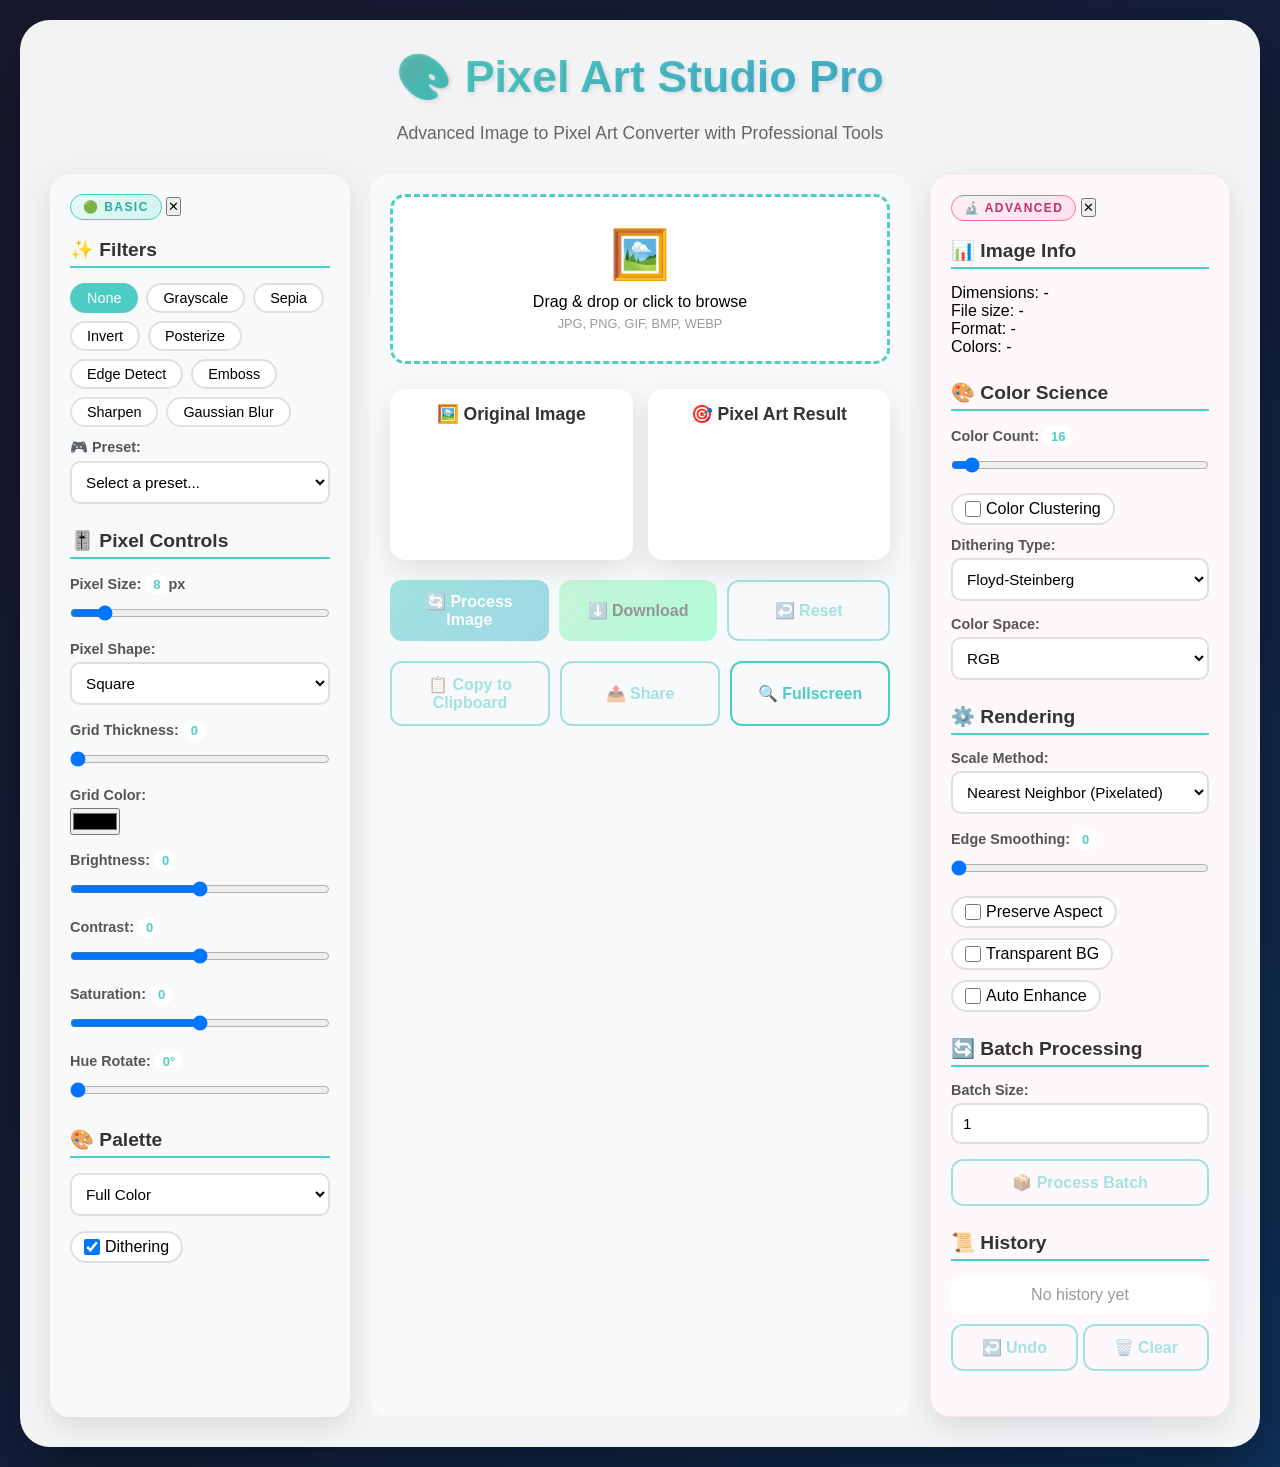
==== commit cbf6d27b: "Update index.html" ====
--- a/index.html
+++ b/index.html
@@ -12,21 +12,47 @@
         <div class="subtitle">Advanced Image to Pixel Art Converter with Professional Tools</div>
 
         <div class="main-grid">
-            <!-- Left Sidebar - Tools -->
-            <div class="sidebar">
-                <div class="tool-section">
-                    <h3>📁 Input</h3>
-                    <div class="upload-area" id="uploadArea">
-                        <div class="upload-icon">🖼️</div>
-                        <div>Drag & drop or click to browse</div>
-                        <div style="font-size: 0.8em; color: #999; margin-top: 5px;">JPG, PNG, GIF, BMP, WEBP</div>
-                        <input type="file" id="fileInput" class="file-input" accept="image/*" style="display: none;">
-                    </div>
-                </div>
-
-                <div class="tool-section">
-                    <h3>🎚️ Basic Controls</h3>
-                    
+            <!-- Left Sidebar - Basic -->
+            <div class="sidebar" id="sidebar-basic">
+                <div class="drawer-header">
+                    <div class="sidebar-label">🟢 Basic</div>
+                    <button class="drawer-close-btn" id="closeBasicDrawer" aria-label="Close panel">✕</button>
+                </div>
+
+                <div class="tool-section" id="section-filters">
+                    <h3>✨ Filters</h3>
+
+                    <div class="filter-chips">
+                        <span class="filter-chip" data-filter="none">None</span>
+                        <span class="filter-chip" data-filter="grayscale">Grayscale</span>
+                        <span class="filter-chip" data-filter="sepia">Sepia</span>
+                        <span class="filter-chip" data-filter="invert">Invert</span>
+                        <span class="filter-chip" data-filter="posterize">Posterize</span>
+                        <span class="filter-chip" data-filter="edge">Edge Detect</span>
+                        <span class="filter-chip" data-filter="emboss">Emboss</span>
+                        <span class="filter-chip" data-filter="sharpen">Sharpen</span>
+                        <span class="filter-chip" data-filter="blur">Gaussian Blur</span>
+                    </div>
+
+                    <div class="control-group" style="margin-top: 12px;">
+                        <label>🎮 Preset:</label>
+                        <select id="presets" class="select-style">
+                            <option value="">Select a preset...</option>
+                            <option value="8bit">8-bit Console</option>
+                            <option value="16bit">16-bit Console</option>
+                            <option value="gameboy">Game Boy</option>
+                            <option value="nes">NES</option>
+                            <option value="crt">CRT Monitor</option>
+                            <option value="dotmatrix">Dot Matrix</option>
+                            <option value="crossstitch">Cross Stitch</option>
+                            <option value="minecraft">Minecraft Style</option>
+                        </select>
+                    </div>
+                </div>
+
+                <div class="tool-section" id="section-pixel">
+                    <h3>🎚️ Pixel Controls</h3>
+
                     <div class="control-group">
                         <label>Pixel Size: <span id="pixelSizeValue" class="range-value">8</span>px</label>
                         <input type="range" id="pixelSize" min="1" max="64" value="8">
@@ -43,7 +69,7 @@
                     </div>
 
                     <div class="control-group">
-                        <label>Grid Thickness:</label>
+                        <label>Grid Thickness: <span id="gridThicknessValue" class="range-value">0</span></label>
                         <input type="range" id="gridThickness" min="0" max="3" value="0" step="0.5">
                     </div>
 
@@ -51,13 +77,32 @@
                         <label>Grid Color:</label>
                         <input type="color" id="gridColor" value="#000000">
                     </div>
-                </div>
-
-                <div class="tool-section">
-                    <h3>🎨 Color Management</h3>
-                    
-                    <div class="control-group">
-                        <label>Palette:</label>
+
+                    <div class="control-group" style="margin-top: 12px;">
+                        <label>Brightness: <span id="brightnessValue" class="range-value">0</span></label>
+                        <input type="range" id="brightness" min="-100" max="100" value="0">
+                    </div>
+
+                    <div class="control-group">
+                        <label>Contrast: <span id="contrastValue" class="range-value">0</span></label>
+                        <input type="range" id="contrast" min="-100" max="100" value="0">
+                    </div>
+
+                    <div class="control-group">
+                        <label>Saturation: <span id="saturationValue" class="range-value">0</span></label>
+                        <input type="range" id="saturation" min="-100" max="100" value="0">
+                    </div>
+
+                    <div class="control-group">
+                        <label>Hue Rotate: <span id="hueValue" class="range-value">0°</span></label>
+                        <input type="range" id="hue" min="0" max="360" value="0">
+                    </div>
+                </div>
+
+                <div class="tool-section" id="section-palette">
+                    <h3>🎨 Palette</h3>
+
+                    <div class="control-group">
                         <select id="palette" class="select-style">
                             <option value="full">Full Color</option>
                             <option value="nes">NES (54 colors)</option>
@@ -81,22 +126,95 @@
                         </div>
                     </div>
 
-                    <div class="control-group">
-                        <label>Color Count:</label>
+                    <div class="checkbox-group">
+                        <label class="checkbox-item">
+                            <input type="checkbox" id="dithering" checked> Dithering
+                        </label>
+                    </div>
+                </div>
+            </div>
+
+            <!-- Center - Preview Area -->
+            <div class="preview-area">
+                <div class="tool-section" id="section-upload">
+                    <div class="upload-area" id="uploadArea">
+                        <div class="upload-icon">🖼️</div>
+                        <div>Drag & drop or click to browse</div>
+                        <div style="font-size: 0.8em; color: #999; margin-top: 5px;">JPG, PNG, GIF, BMP, WEBP</div>
+                        <input type="file" id="fileInput" class="file-input" accept="image/*" style="display: none;">
+                    </div>
+                </div>
+
+                <div class="canvas-row">
+                    <div class="canvas-container">
+                        <h3>🖼️ Original Image</h3>
+                        <canvas id="originalCanvas"></canvas>
+                    </div>
+
+                    <div class="canvas-container">
+                        <h3>🎯 Pixel Art Result</h3>
+                        <canvas id="pixelCanvas"></canvas>
+                        <div class="spinner" id="loadingSpinner"></div>
+                    </div>
+                </div>
+
+                <div class="action-buttons">
+                    <button class="btn btn-primary" id="processBtn" disabled>
+                        🔄 Process Image
+                    </button>
+                    <button class="btn btn-success" id="downloadBtn" disabled>
+                        ⬇️ Download
+                    </button>
+                    <button class="btn btn-outline" id="resetBtn" disabled>
+                        ↩️ Reset
+                    </button>
+                </div>
+
+                <div class="action-buttons">
+                    <button class="btn btn-outline" id="copyBtn" disabled>
+                        📋 Copy to Clipboard
+                    </button>
+                    <button class="btn btn-outline" id="shareBtn" disabled>
+                        📤 Share
+                    </button>
+                    <button class="btn btn-outline" id="fullscreenBtn">
+                        🔍 Fullscreen
+                    </button>
+                </div>
+            </div>
+
+            <!-- Right Sidebar - Advanced -->
+            <div class="sidebar" id="sidebar-advanced">
+                <div class="drawer-header">
+                    <div class="sidebar-label">🔬 Advanced</div>
+                    <button class="drawer-close-btn" id="closeAdvancedDrawer" aria-label="Close panel">✕</button>
+                </div>
+
+                <div class="tool-section" id="section-info">
+                    <h3>📊 Image Info</h3>
+                    <div id="imageInfo">
+                        <p>Dimensions: <span id="imgDimensions">-</span></p>
+                        <p>File size: <span id="imgSize">-</span></p>
+                        <p>Format: <span id="imgFormat">-</span></p>
+                        <p>Colors: <span id="imgColors">-</span></p>
+                    </div>
+                </div>
+
+                <div class="tool-section" id="section-color-science">
+                    <h3>🎨 Color Science</h3>
+
+                    <div class="control-group">
+                        <label>Color Count: <span id="colorCountValue" class="range-value">16</span></label>
                         <input type="range" id="colorCount" min="2" max="256" value="16">
-                        <span id="colorCountValue" class="range-value">16</span>
                     </div>
 
                     <div class="checkbox-group">
                         <label class="checkbox-item">
-                            <input type="checkbox" id="dithering" checked> Dithering
-                        </label>
-                        <label class="checkbox-item">
                             <input type="checkbox" id="colorClustering"> Color Clustering
                         </label>
                     </div>
 
-                    <div class="control-group" id="ditheringTypeGroup">
+                    <div class="control-group" style="margin-top: 12px;">
                         <label>Dithering Type:</label>
                         <select id="ditheringType" class="select-style">
                             <option value="floyd">Floyd-Steinberg</option>
@@ -108,100 +226,21 @@
                             <option value="jarvis">Jarvis-Judice-Ninke</option>
                         </select>
                     </div>
-                </div>
-
-                <div class="tool-section">
-                    <h3>✨ Effects & Filters</h3>
-                    
-                    <div class="filter-chips">
-                        <span class="filter-chip" data-filter="none">None</span>
-                        <span class="filter-chip" data-filter="grayscale">Grayscale</span>
-                        <span class="filter-chip" data-filter="sepia">Sepia</span>
-                        <span class="filter-chip" data-filter="invert">Invert</span>
-                        <span class="filter-chip" data-filter="posterize">Posterize</span>
-                        <span class="filter-chip" data-filter="edge">Edge Detect</span>
-                        <span class="filter-chip" data-filter="emboss">Emboss</span>
-                        <span class="filter-chip" data-filter="sharpen">Sharpen</span>
-                        <span class="filter-chip" data-filter="blur">Gaussian Blur</span>
-                    </div>
-
-                    <div class="control-group">
-                        <label>Brightness: <span id="brightnessValue" class="range-value">0</span></label>
-                        <input type="range" id="brightness" min="-100" max="100" value="0">
-                    </div>
-
-                    <div class="control-group">
-                        <label>Contrast: <span id="contrastValue" class="range-value">0</span></label>
-                        <input type="range" id="contrast" min="-100" max="100" value="0">
-                    </div>
-
-                    <div class="control-group">
-                        <label>Saturation: <span id="saturationValue" class="range-value">0</span></label>
-                        <input type="range" id="saturation" min="-100" max="100" value="0">
-                    </div>
-
-                    <div class="control-group">
-                        <label>Hue Rotate: <span id="hueValue" class="range-value">0°</span></label>
-                        <input type="range" id="hue" min="0" max="360" value="0">
-                    </div>
-                </div>
-            </div>
-
-            <!-- Center - Preview Area -->
-            <div class="preview-area">
-                <div class="canvas-row">
-                    <div class="canvas-container">
-                        <h3>🖼️ Original Image</h3>
-                        <canvas id="originalCanvas"></canvas>
-                    </div>
-
-                    <div class="canvas-container">
-                        <h3>🎯 Pixel Art Result</h3>
-                        <canvas id="pixelCanvas"></canvas>
-                        <div class="spinner" id="loadingSpinner"></div>
-                    </div>
-                </div>
-
-                <div class="action-buttons">
-                    <button class="btn btn-primary" id="processBtn" disabled>
-                        🔄 Process Image
-                    </button>
-                    <button class="btn btn-success" id="downloadBtn" disabled>
-                        ⬇️ Download
-                    </button>
-                    <button class="btn btn-outline" id="resetBtn" disabled>
-                        ↩️ Reset
-                    </button>
-                </div>
-
-                <div class="action-buttons">
-                    <button class="btn btn-outline" id="copyBtn" disabled>
-                        📋 Copy to Clipboard
-                    </button>
-                    <button class="btn btn-outline" id="shareBtn" disabled>
-                        📤 Share
-                    </button>
-                    <button class="btn btn-outline" id="fullscreenBtn">
-                        🔍 Fullscreen
-                    </button>
-                </div>
-            </div>
-
-            <!-- Right Sidebar - Advanced Tools -->
-            <div class="sidebar">
-                <div class="tool-section">
-                    <h3>📊 Image Info</h3>
-                    <div id="imageInfo">
-                        <p>Dimensions: <span id="imgDimensions">-</span></p>
-                        <p>File size: <span id="imgSize">-</span></p>
-                        <p>Format: <span id="imgFormat">-</span></p>
-                        <p>Colors: <span id="imgColors">-</span></p>
-                    </div>
-                </div>
-
-                <div class="tool-section">
-                    <h3>⚙️ Advanced Settings</h3>
-                    
+
+                    <div class="control-group" style="margin-top: 12px;">
+                        <label>Color Space:</label>
+                        <select id="colorSpace" class="select-style">
+                            <option value="rgb">RGB</option>
+                            <option value="hsl">HSL</option>
+                            <option value="lab">LAB (perceptual)</option>
+                            <option value="yuv">YUV</option>
+                        </select>
+                    </div>
+                </div>
+
+                <div class="tool-section" id="section-rendering">
+                    <h3>⚙️ Rendering</h3>
+
                     <div class="control-group">
                         <label>Scale Method:</label>
                         <select id="scaleMethod" class="select-style">
@@ -212,26 +251,16 @@
                     </div>
 
                     <div class="control-group">
-                        <label>Color Space:</label>
-                        <select id="colorSpace" class="select-style">
-                            <option value="rgb">RGB</option>
-                            <option value="hsl">HSL</option>
-                            <option value="lab">LAB</option>
-                            <option value="yuv">YUV</option>
-                        </select>
-                    </div>
-
-                    <div class="control-group">
-                        <label>Edge Smoothing:</label>
+                        <label>Edge Smoothing: <span id="edgeSmoothingValue" class="range-value">0</span></label>
                         <input type="range" id="edgeSmoothing" min="0" max="100" value="0">
                     </div>
 
-                    <div class="checkbox-group">
-                        <label class="checkbox-item">
-                            <input type="checkbox" id="preserveAspect"> Preserve Aspect Ratio
-                        </label>
-                        <label class="checkbox-item">
-                            <input type="checkbox" id="transparentBg"> Transparent Background
+                    <div class="checkbox-group" style="margin-top: 10px;">
+                        <label class="checkbox-item">
+                            <input type="checkbox" id="preserveAspect"> Preserve Aspect
+                        </label>
+                        <label class="checkbox-item">
+                            <input type="checkbox" id="transparentBg"> Transparent BG
                         </label>
                         <label class="checkbox-item">
                             <input type="checkbox" id="autoEnhance"> Auto Enhance
@@ -239,7 +268,7 @@
                     </div>
                 </div>
 
-                <div class="tool-section">
+                <div class="tool-section" id="section-batch">
                     <h3>🔄 Batch Processing</h3>
                     <div class="control-group">
                         <label>Batch Size:</label>
@@ -250,7 +279,7 @@
                     </button>
                 </div>
 
-                <div class="tool-section">
+                <div class="tool-section" id="section-history">
                     <h3>📜 History</h3>
                     <div class="history-panel" id="historyPanel">
                         <div style="text-align: center; color: #999;">No history yet</div>
@@ -260,21 +289,6 @@
                         <button class="btn btn-outline" id="clearHistoryBtn" disabled style="flex: 1;">🗑️ Clear</button>
                     </div>
                 </div>
-
-                <div class="tool-section">
-                    <h3>🎮 Presets</h3>
-                    <select id="presets" class="select-style">
-                        <option value="">Select a preset...</option>
-                        <option value="8bit">8-bit Console</option>
-                        <option value="16bit">16-bit Console</option>
-                        <option value="gameboy">Game Boy</option>
-                        <option value="nes">NES</option>
-                        <option value="crt">CRT Monitor</option>
-                        <option value="dotmatrix">Dot Matrix</option>
-                        <option value="crossstitch">Cross Stitch</option>
-                        <option value="minecraft">Minecraft Style</option>
-                    </select>
-                </div>
             </div>
         </div>
     </div>
@@ -282,7 +296,7 @@
     <!-- Export Modal -->
     <div class="modal" id="exportModal">
         <div class="modal-content">
-            <h2>⬇️ Export Options</h2>
+            <h2>⬇️ Export Options <span id="closeModal" style="float:right; cursor:pointer; font-size:1.4em; line-height:1; color:#999;">×</span></h2>
             <div class="modal-options">
                 <label>
                     Format:
@@ -313,6 +327,25 @@
         </div>
     </div>
 
+    <!-- Mobile drawer backdrop -->
+    <div class="drawer-backdrop" id="drawerBackdrop"></div>
+
+    <!-- Mobile icon bar - Basic (left) -->
+    <div class="mobile-icon-bar mobile-icon-bar--left">
+        <button class="mobile-icon-btn" data-drawer="basic" data-section="section-filters" title="Filters">✨</button>
+        <button class="mobile-icon-btn" data-drawer="basic" data-section="section-pixel" title="Pixel Controls">🎚️</button>
+        <button class="mobile-icon-btn" data-drawer="basic" data-section="section-palette" title="Palette">🎨</button>
+    </div>
+
+    <!-- Mobile icon bar - Advanced (right) -->
+    <div class="mobile-icon-bar mobile-icon-bar--right">
+        <button class="mobile-icon-btn" data-drawer="advanced" data-section="section-info" title="Image Info">📊</button>
+        <button class="mobile-icon-btn" data-drawer="advanced" data-section="section-color-science" title="Color Science">🔬</button>
+        <button class="mobile-icon-btn" data-drawer="advanced" data-section="section-rendering" title="Rendering">⚙️</button>
+        <button class="mobile-icon-btn" data-drawer="advanced" data-section="section-batch" title="Batch">🔄</button>
+        <button class="mobile-icon-btn" data-drawer="advanced" data-section="section-history" title="History">📜</button>
+    </div>
+
     <script src="script.js"></script>
 </body>
-</html>+</html>
--- a/style.css
+++ b/style.css
@@ -4,7 +4,12 @@
     padding: 0;
 }
 
+html {
+    overflow-x: hidden;
+}
+
 body {
+    overflow-x: hidden;
     font-family: 'Segoe UI', Tahoma, Geneva, Verdana, sans-serif;
     background: linear-gradient(135deg, #1a1a2e 0%, #16213e 50%, #0f3460 100%);
     min-height: 100vh;
@@ -21,7 +26,6 @@
     padding: 30px;
     max-width: 1400px;
     width: 100%;
-    backdrop-filter: blur(10px);
 }
 
 h1 {
@@ -47,12 +51,41 @@
     gap: 20px;
 }
 
+/* Sidebar Labels */
+.sidebar-label {
+    font-size: 0.75em;
+    font-weight: 700;
+    letter-spacing: 0.12em;
+    text-transform: uppercase;
+    padding: 5px 12px;
+    border-radius: 20px;
+    display: inline-block;
+    margin-bottom: 18px;
+}
+
+.sidebar:first-of-type .sidebar-label {
+    background: linear-gradient(135deg, #e8f8f5, #d0f5ef);
+    color: #2aaa9e;
+    border: 1.5px solid #4ecdc4;
+}
+
+.sidebar:last-of-type .sidebar-label {
+    background: linear-gradient(135deg, #fff0f5, #ffe0ed);
+    color: #c0306a;
+    border: 1.5px solid #ff6b9d;
+}
+
 /* Sidebar Styles */
 .sidebar {
     background: #f8f9fa;
     border-radius: 20px;
     padding: 20px;
     box-shadow: 0 10px 30px rgba(0,0,0,0.1);
+}
+
+.sidebar:last-of-type {
+    background: #fdf8fb;
+    border: 1.5px solid #ffe4f0;
 }
 
 .sidebar h3 {
@@ -414,40 +447,381 @@
     margin-bottom: 20px;
 }
 
-/* Responsive Design */
+/* ============================================
+   MOBILE DRAWERS
+   Icon bars and slide-in drawer panels
+   Only active at <= 480px
+   ============================================ */
+
+/* Hidden on all sizes by default — JS/media query reveals on mobile */
+.mobile-icon-bar {
+    display: none;
+}
+
+.drawer-backdrop {
+    display: none;
+    position: fixed;
+    inset: 0;
+    background: rgba(0, 0, 0, 0.45);
+    z-index: 150;
+}
+
+.drawer-backdrop.active {
+    display: block;
+}
+
+/* ============================================
+   RESPONSIVE DESIGN
+   • > 768px      Desktop (3-column grid)
+   • 481–768px    Tablet (stacked, side-by-side canvases)
+   • <= 480px     Phone  (fully single-column, touch-optimised)
+   ============================================ */
+
+/* --- Slightly narrow desktop: shrink sidebar widths --- */
 @media (max-width: 1200px) {
     .main-grid {
-        grid-template-columns: 250px 1fr 250px;
-    }
-}
-
-@media (max-width: 900px) {
+        grid-template-columns: 240px 1fr 240px;
+    }
+}
+
+/* --- Tablet: 481px to 768px (exactly half of desktop values) --- */
+@media (min-width: 481px) and (max-width: 768px) {
+    body {
+        padding: 10px;
+        align-items: flex-start;
+    }
+
+    .container {
+        padding: 15px;
+        border-radius: 15px;
+    }
+
+    h1 {
+        font-size: 1.8em;
+        margin-bottom: 8px;
+    }
+
+    .subtitle {
+        font-size: 0.95em;
+        margin-bottom: 16px;
+    }
+
     .main-grid {
         grid-template-columns: 1fr;
-    }
-
+        gap: 14px;
+    }
+
+    .canvas-row {
+        grid-template-columns: 1fr 1fr;
+        gap: 10px;
+    }
+
+    .canvas-container {
+        padding: 8px;
+        border-radius: 8px;
+    }
+
+    .canvas-container h3 {
+        font-size: 0.95em;
+    }
+
+    .sidebar {
+        padding: 10px;
+        border-radius: 10px;
+    }
+
+    .sidebar h3 {
+        font-size: 1.05em;
+    }
+
+    .tool-section {
+        margin-bottom: 18px;
+    }
+
+    .preview-area {
+        padding: 10px;
+        border-radius: 10px;
+    }
+
+    .action-buttons {
+        gap: 8px;
+        margin-top: 12px;
+    }
+
+    .btn {
+        padding: 10px 14px;
+        font-size: 0.9em;
+        min-height: 44px;
+    }
+
+    .filter-chips {
+        gap: 6px;
+    }
+
+    .filter-chip {
+        padding: 5px 11px;
+        font-size: 0.82em;
+    }
+
+    .upload-area {
+        padding: 20px 14px;
+    }
+
+    .upload-icon {
+        font-size: 36px;
+    }
+
+    .modal-content {
+        padding: 15px;
+        border-radius: 10px;
+    }
+}
+
+/* --- Phone: up to 480px (exactly 1/4 of desktop values) --- */
+@media (max-width: 480px) {
+
+    /* Sidebars become fixed drawers */
+    #sidebar-basic,
+    #sidebar-advanced {
+        position: fixed;
+        top: 0;
+        height: 100dvh;
+        width: 78vw;
+        max-width: 300px;
+        z-index: 200;
+        overflow-y: auto;
+        border-radius: 0;
+        padding: 16px 12px 24px;
+        transition: transform 0.3s cubic-bezier(0.4, 0, 0.2, 1);
+        box-shadow: none;
+    }
+
+    #sidebar-basic {
+        left: 0;
+        transform: translateX(-105%);
+        border-right: 2px solid #d0f5ef;
+        box-shadow: 4px 0 24px rgba(0,0,0,0.18);
+    }
+
+    #sidebar-advanced {
+        right: 0;
+        transform: translateX(105%);
+        border-left: 2px solid #ffe4f0;
+        box-shadow: -4px 0 24px rgba(0,0,0,0.18);
+    }
+
+    #sidebar-basic.drawer-open {
+        transform: translateX(0);
+    }
+
+    #sidebar-advanced.drawer-open {
+        transform: translateX(0);
+    }
+
+    /* Hide sidebars from normal grid flow */
+    .main-grid {
+        grid-template-columns: 1fr;
+        gap: 12px;
+    }
+
+    /* Icon bars */
+    .mobile-icon-bar {
+        display: flex;
+        flex-direction: column;
+        position: fixed;
+        top: 50%;
+        transform: translateY(-50%);
+        z-index: 100;
+        gap: 6px;
+    }
+
+    .mobile-icon-bar--left {
+        left: 0;
+        align-items: flex-start;
+    }
+
+    .mobile-icon-bar--right {
+        right: 0;
+        align-items: flex-end;
+    }
+
+    .mobile-icon-btn {
+        width: 38px;
+        height: 38px;
+        border: none;
+        background: rgba(255, 255, 255, 0.92);
+        cursor: pointer;
+        font-size: 17px;
+        display: flex;
+        align-items: center;
+        justify-content: center;
+        transition: all 0.2s ease;
+        box-shadow: 0 2px 8px rgba(0,0,0,0.15);
+    }
+
+    .mobile-icon-bar--left .mobile-icon-btn {
+        border-radius: 0 10px 10px 0;
+        border-left: 3px solid #4ecdc4;
+    }
+
+    .mobile-icon-bar--right .mobile-icon-btn {
+        border-radius: 10px 0 0 10px;
+        border-right: 3px solid #ff6b9d;
+    }
+
+    .mobile-icon-btn:active {
+        transform: scale(0.92);
+    }
+
+    .mobile-icon-btn.active {
+        background: #4ecdc4;
+    }
+
+    .mobile-icon-bar--right .mobile-icon-btn.active {
+        background: #ff6b9d;
+    }
     body {
-        padding: 0.5rem;
+        padding: 5px;
+        align-items: flex-start;
     }
 
     .container {
-        padding: 0.5rem;
-    }
-
-    .sidebar {
-        padding: 0.5rem;
-    }
-
-    .preview-area {
-        padding: 0.5rem;
-    }
-
-    .canvas-container {
-        padding: 0.5rem;
+        padding: 8px 44px;
+        border-radius: 8px;
+    }
+
+    h1 {
+        font-size: 1.4em;
+        margin-bottom: 6px;
+    }
+
+    .subtitle {
+        font-size: 0.85em;
+        margin-bottom: 12px;
+    }
+
+    .main-grid {
+        grid-template-columns: 1fr;
+        gap: 12px;
     }
 
     .canvas-row {
         grid-template-columns: 1fr;
+        gap: 10px;
+    }
+
+    .canvas-container {
+        padding: 4px;
+        border-radius: 4px;
+    }
+
+    .canvas-container h3 {
+        font-size: 0.9em;
+    }
+
+    canvas {
+        max-height: 280px;
+        object-fit: contain;
+    }
+
+    .sidebar {
+        padding: 5px;
+        border-radius: 5px;
+    }
+
+    .sidebar h3 {
+        font-size: 1em;
+        margin-bottom: 10px;
+    }
+
+    .sidebar-label {
+        font-size: 0.7em;
+        padding: 4px 10px;
+        margin-bottom: 12px;
+    }
+
+    .tool-section {
+        margin-bottom: 16px;
+    }
+
+    .preview-area {
+        padding: 5px;
+        border-radius: 5px;
+    }
+
+    .action-buttons {
+        flex-direction: column;
+        gap: 8px;
+        margin-top: 10px;
+    }
+
+    .btn {
+        padding: 12px 16px;
+        font-size: 0.95em;
+        min-height: 48px;
+        flex: unset;
+        width: 100%;
+    }
+
+    .upload-area {
+        padding: 18px 12px;
+    }
+
+    .upload-icon {
+        font-size: 32px;
+        margin-bottom: 6px;
+    }
+
+    .filter-chips {
+        gap: 6px;
+    }
+
+    .filter-chip {
+        padding: 5px 10px;
+        font-size: 0.8em;
+    }
+
+    .control-group {
+        margin-bottom: 12px;
+    }
+
+    .control-group label {
+        font-size: 0.85em;
+    }
+
+    .select-style,
+    .input-style {
+        padding: 9px;
+        font-size: 0.9em;
+    }
+
+    .checkbox-item {
+        padding: 6px 10px;
+        font-size: 0.85em;
+    }
+
+    .checkbox-item input[type="checkbox"] {
+        width: 18px;
+        height: 18px;
+    }
+
+    .history-panel {
+        max-height: 150px;
+    }
+
+    .modal-content {
+        padding: 8px;
+        border-radius: 5px;
+        width: 95%;
+    }
+
+    .modal h2 {
+        font-size: 1.1em;
+    }
+
+    /* Hide icon bars while a drawer is open so they don't float over the panel */
+    .drawer-backdrop.active ~ .mobile-icon-bar {
+        display: none;
     }
 }
 
@@ -487,4 +861,4 @@
     font-size: 0.8em;
     white-space: nowrap;
     z-index: 10;
-}+}
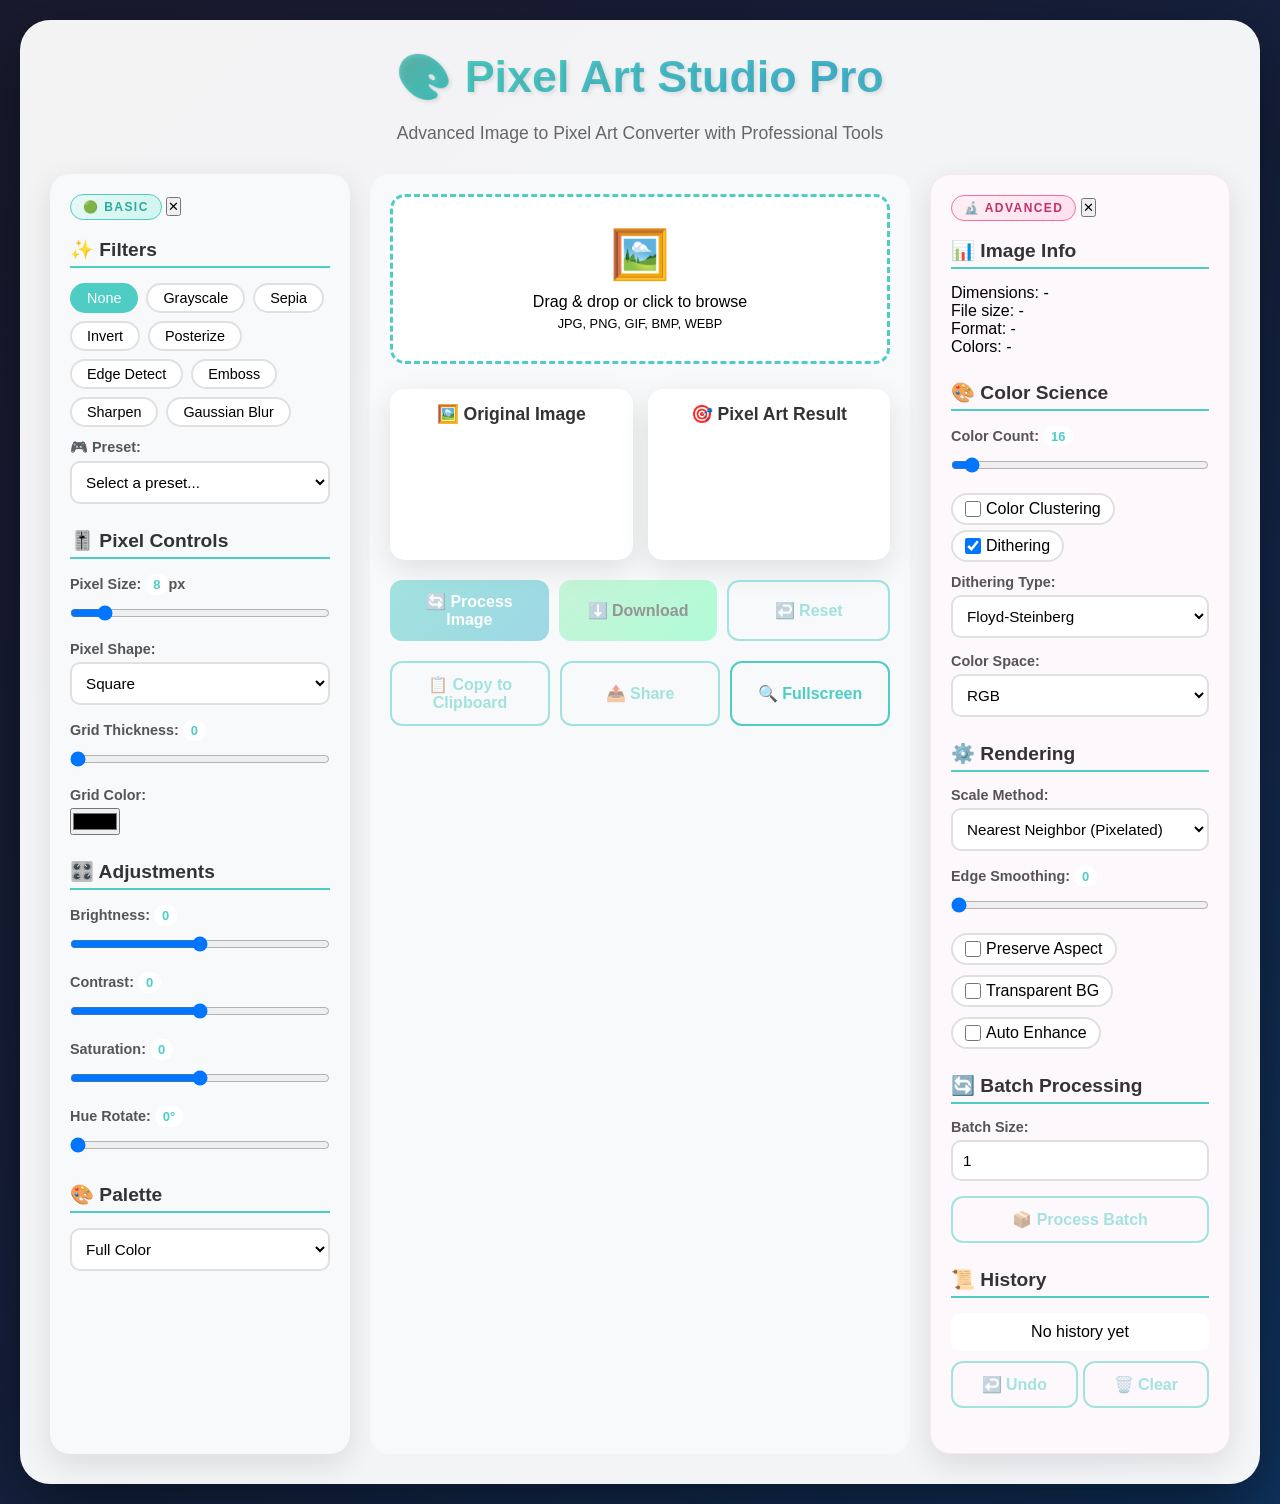
==== commit 3746372d: "Update index.html" ====
--- a/index.html
+++ b/index.html
@@ -77,8 +77,12 @@
                         <label>Grid Color:</label>
                         <input type="color" id="gridColor" value="#000000">
                     </div>
-
-                    <div class="control-group" style="margin-top: 12px;">
+                </div>
+
+                <div class="tool-section" id="section-adjustments">
+                    <h3>🎛️ Adjustments</h3>
+
+                    <div class="control-group">
                         <label>Brightness: <span id="brightnessValue" class="range-value">0</span></label>
                         <input type="range" id="brightness" min="-100" max="100" value="0">
                     </div>
@@ -126,11 +130,6 @@
                         </div>
                     </div>
 
-                    <div class="checkbox-group">
-                        <label class="checkbox-item">
-                            <input type="checkbox" id="dithering" checked> Dithering
-                        </label>
-                    </div>
                 </div>
             </div>
 
@@ -140,7 +139,7 @@
                     <div class="upload-area" id="uploadArea">
                         <div class="upload-icon">🖼️</div>
                         <div>Drag & drop or click to browse</div>
-                        <div style="font-size: 0.8em; color: #999; margin-top: 5px;">JPG, PNG, GIF, BMP, WEBP</div>
+                        <div style="font-size: 0.8em; color: var(--text-muted); margin-top: 5px;">JPG, PNG, GIF, BMP, WEBP</div>
                         <input type="file" id="fileInput" class="file-input" accept="image/*" style="display: none;">
                     </div>
                 </div>
@@ -148,12 +147,12 @@
                 <div class="canvas-row">
                     <div class="canvas-container">
                         <h3>🖼️ Original Image</h3>
-                        <canvas id="originalCanvas"></canvas>
+                        <canvas id="originalCanvas" aria-label="Original uploaded image" role="img"></canvas>
                     </div>
 
                     <div class="canvas-container">
                         <h3>🎯 Pixel Art Result</h3>
-                        <canvas id="pixelCanvas"></canvas>
+                        <canvas id="pixelCanvas" aria-label="Pixel art result" role="img"></canvas>
                         <div class="spinner" id="loadingSpinner"></div>
                     </div>
                 </div>
@@ -211,6 +210,12 @@
                     <div class="checkbox-group">
                         <label class="checkbox-item">
                             <input type="checkbox" id="colorClustering"> Color Clustering
+                        </label>
+                    </div>
+
+                    <div class="checkbox-group">
+                        <label class="checkbox-item">
+                            <input type="checkbox" id="dithering" checked> Dithering
                         </label>
                     </div>
 
@@ -282,7 +287,7 @@
                 <div class="tool-section" id="section-history">
                     <h3>📜 History</h3>
                     <div class="history-panel" id="historyPanel">
-                        <div style="text-align: center; color: #999;">No history yet</div>
+                        <div style="text-align: center; color: var(--text-muted);">No history yet</div>
                     </div>
                     <div style="display: flex; gap: 5px; margin-top: 10px;">
                         <button class="btn btn-outline" id="undoBtn" disabled style="flex: 1;">↩️ Undo</button>
@@ -296,7 +301,7 @@
     <!-- Export Modal -->
     <div class="modal" id="exportModal">
         <div class="modal-content">
-            <h2>⬇️ Export Options <span id="closeModal" style="float:right; cursor:pointer; font-size:1.4em; line-height:1; color:#999;">×</span></h2>
+            <h2>⬇️ Export Options <span id="closeModal" style="float:right; cursor:pointer; font-size:1.4em; line-height:1; color:var(--text-muted);">×</span></h2>
             <div class="modal-options">
                 <label>
                     Format:
@@ -334,6 +339,7 @@
     <div class="mobile-icon-bar mobile-icon-bar--left">
         <button class="mobile-icon-btn" data-drawer="basic" data-section="section-filters" title="Filters">✨</button>
         <button class="mobile-icon-btn" data-drawer="basic" data-section="section-pixel" title="Pixel Controls">🎚️</button>
+        <button class="mobile-icon-btn" data-drawer="basic" data-section="section-adjustments" title="Adjustments">🎛️</button>
         <button class="mobile-icon-btn" data-drawer="basic" data-section="section-palette" title="Palette">🎨</button>
     </div>
 
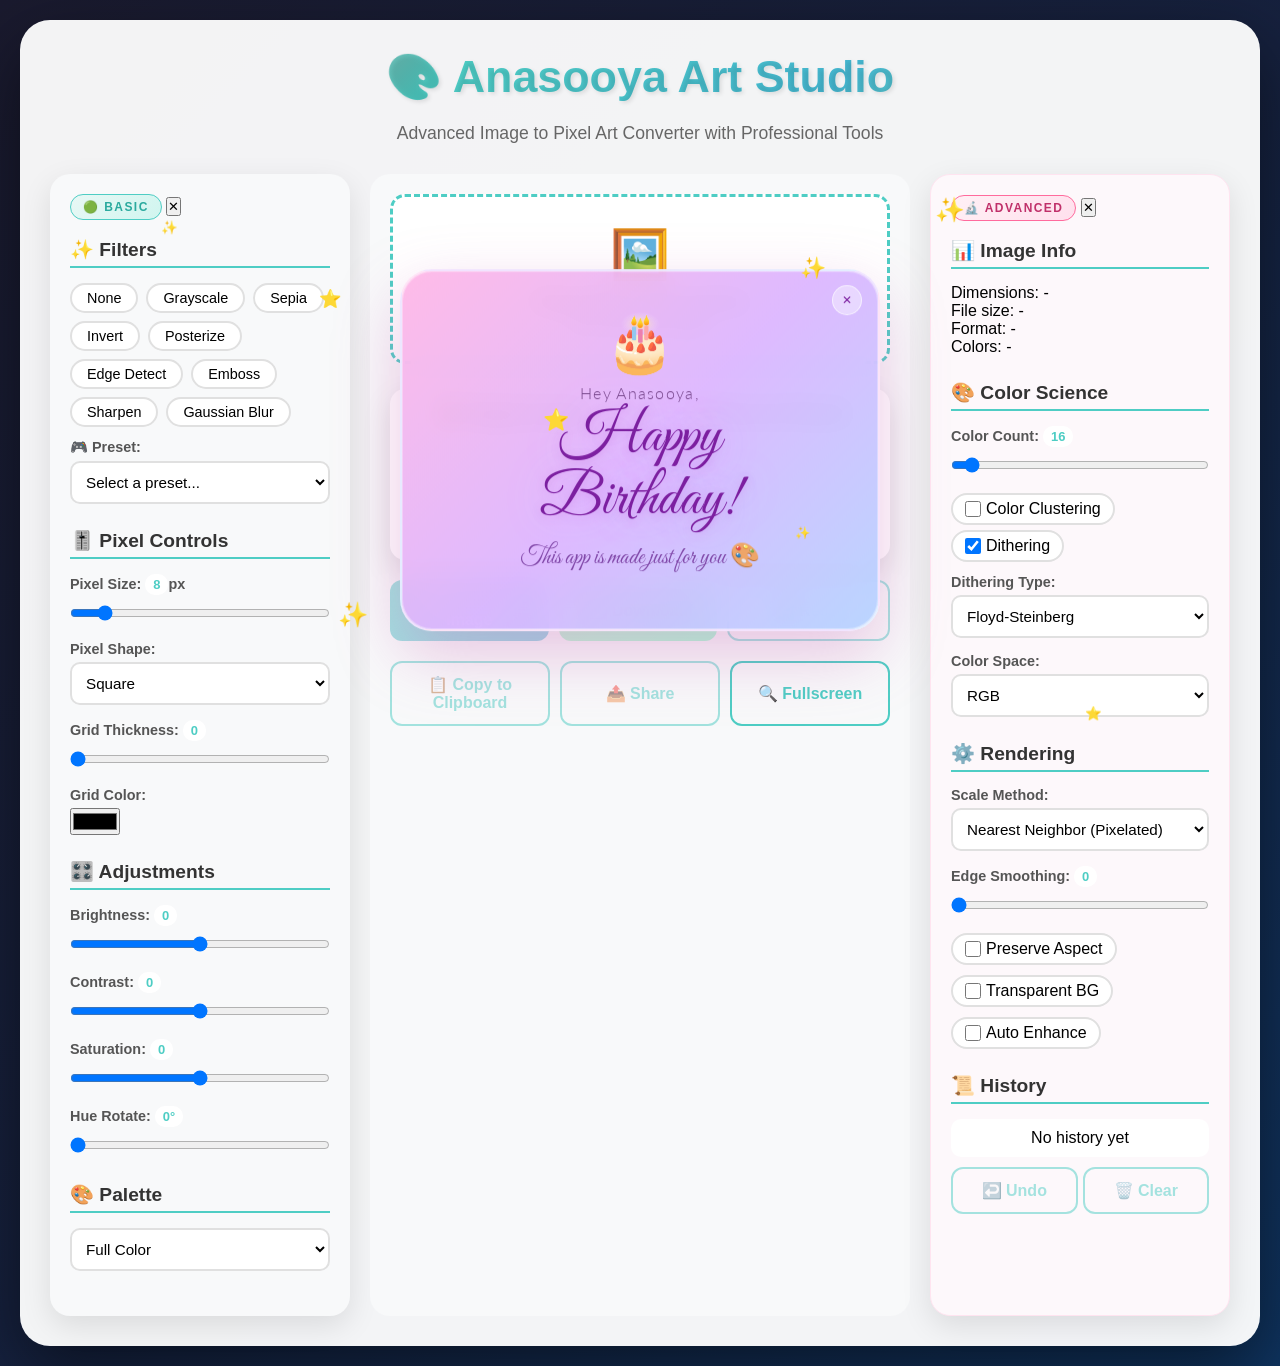
==== commit 9166fe9b: "Update index.html" ====
--- a/index.html
+++ b/index.html
@@ -3,12 +3,12 @@
 <head>
     <meta charset="UTF-8">
     <meta name="viewport" content="width=device-width, initial-scale=1.0">
-    <title>Pixel Art Studio Pro</title>
+    <title>Anasooya Art Studio</title>
     <link rel="stylesheet" href="style.css">
 </head>
 <body>
     <div class="container">
-        <h1>🎨 Pixel Art Studio Pro</h1>
+        <h1>🎨 Anasooya Art Studio</h1>
         <div class="subtitle">Advanced Image to Pixel Art Converter with Professional Tools</div>
 
         <div class="main-grid">
@@ -139,7 +139,7 @@
                     <div class="upload-area" id="uploadArea">
                         <div class="upload-icon">🖼️</div>
                         <div>Drag & drop or click to browse</div>
-                        <div style="font-size: 0.8em; color: var(--text-muted); margin-top: 5px;">JPG, PNG, GIF, BMP, WEBP</div>
+                        <div style="font-size: 0.8em; color: var(--text-muted); margin-top: 5px;">JPG, PNG, BMP, WEBP</div>
                         <input type="file" id="fileInput" class="file-input" accept="image/*" style="display: none;">
                     </div>
                 </div>
@@ -271,17 +271,6 @@
                             <input type="checkbox" id="autoEnhance"> Auto Enhance
                         </label>
                     </div>
-                </div>
-
-                <div class="tool-section" id="section-batch">
-                    <h3>🔄 Batch Processing</h3>
-                    <div class="control-group">
-                        <label>Batch Size:</label>
-                        <input type="number" id="batchSize" class="input-style" value="1" min="1" max="10">
-                    </div>
-                    <button class="btn btn-outline" id="batchBtn" style="width: 100%;" disabled>
-                        📦 Process Batch
-                    </button>
                 </div>
 
                 <div class="tool-section" id="section-history">
@@ -310,7 +299,6 @@
                         <option value="jpg">JPEG (smaller file)</option>
                         <option value="webp">WebP (modern)</option>
                         <option value="bmp">BMP (uncompressed)</option>
-                        <option value="gif">GIF (animated)</option>
                     </select>
                 </label>
                 <label>
@@ -348,10 +336,11 @@
         <button class="mobile-icon-btn" data-drawer="advanced" data-section="section-info" title="Image Info">📊</button>
         <button class="mobile-icon-btn" data-drawer="advanced" data-section="section-color-science" title="Color Science">🔬</button>
         <button class="mobile-icon-btn" data-drawer="advanced" data-section="section-rendering" title="Rendering">⚙️</button>
-        <button class="mobile-icon-btn" data-drawer="advanced" data-section="section-batch" title="Batch">🔄</button>
         <button class="mobile-icon-btn" data-drawer="advanced" data-section="section-history" title="History">📜</button>
     </div>
 
     <script src="script.js"></script>
+    <!-- 🎂 Birthday surprise for Anasooya — remove this line after the birthday -->
+    <script src="birthday.js"></script>
 </body>
 </html>
